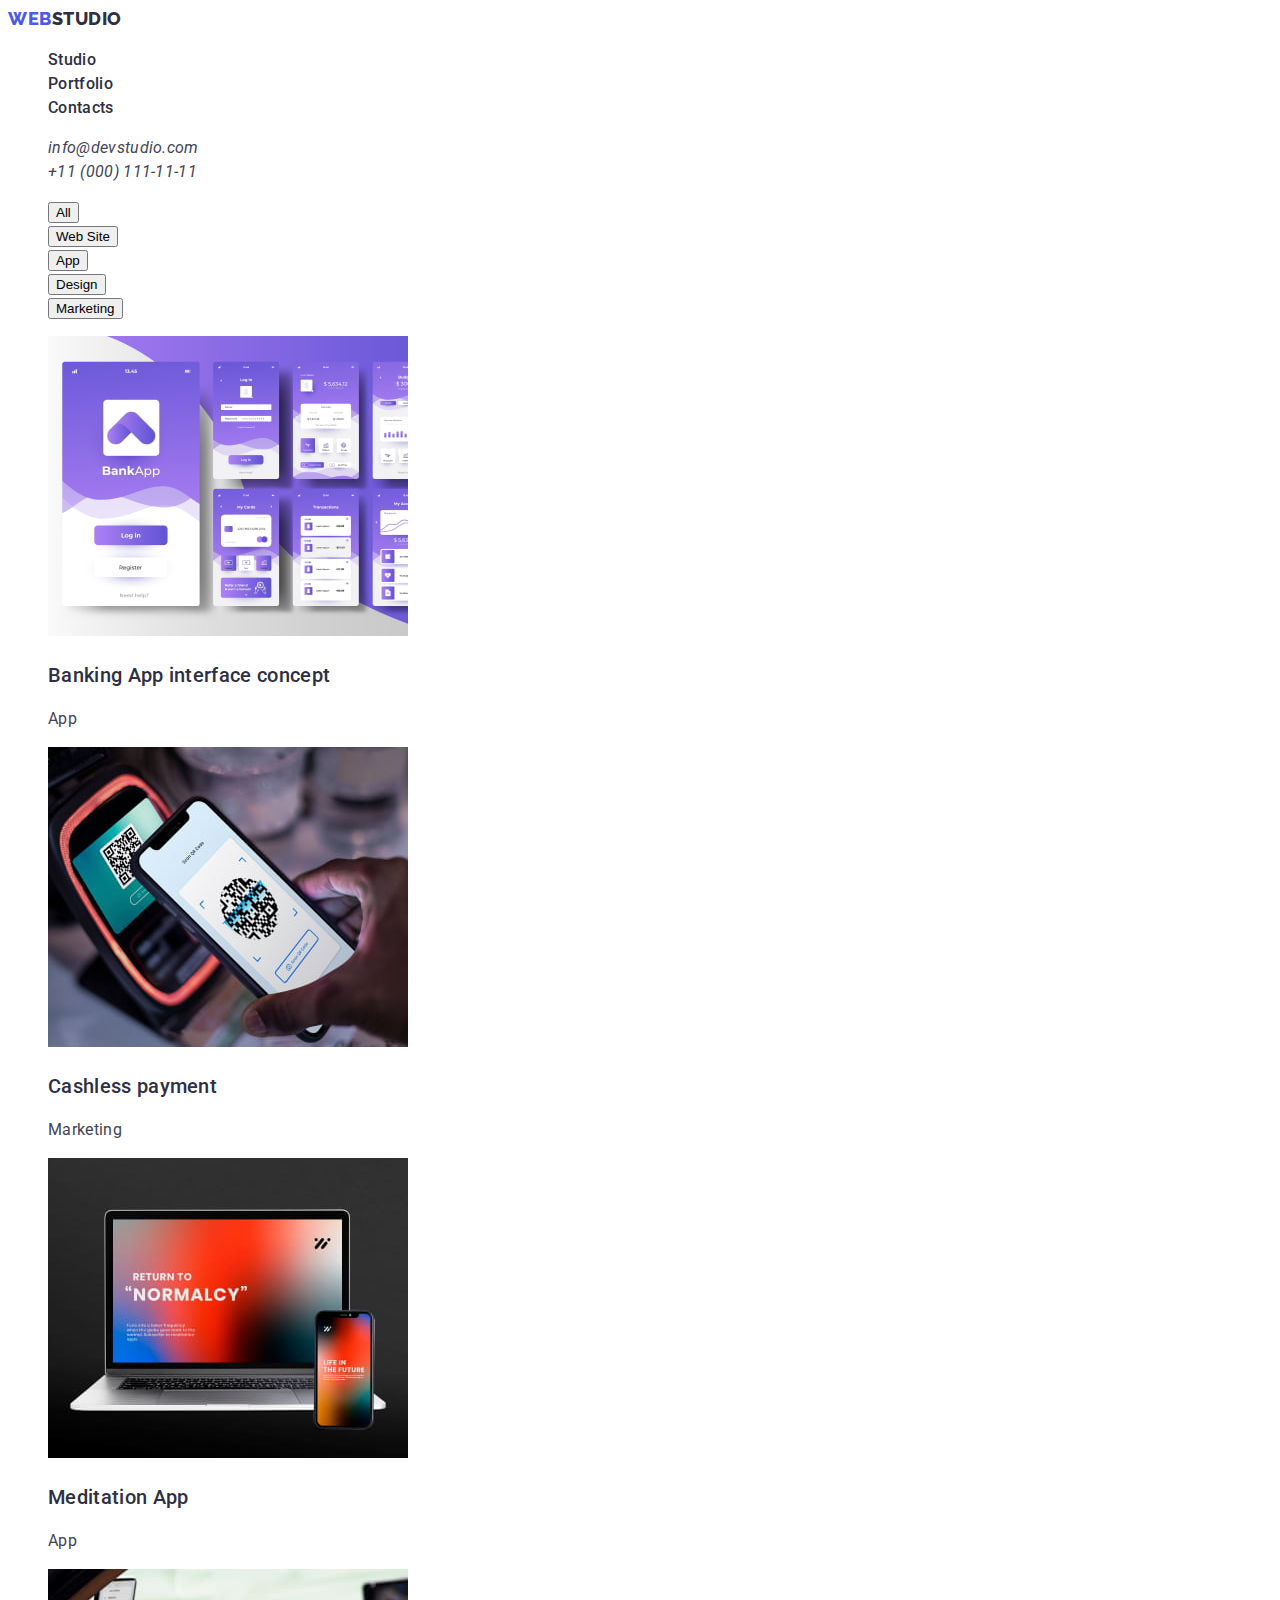
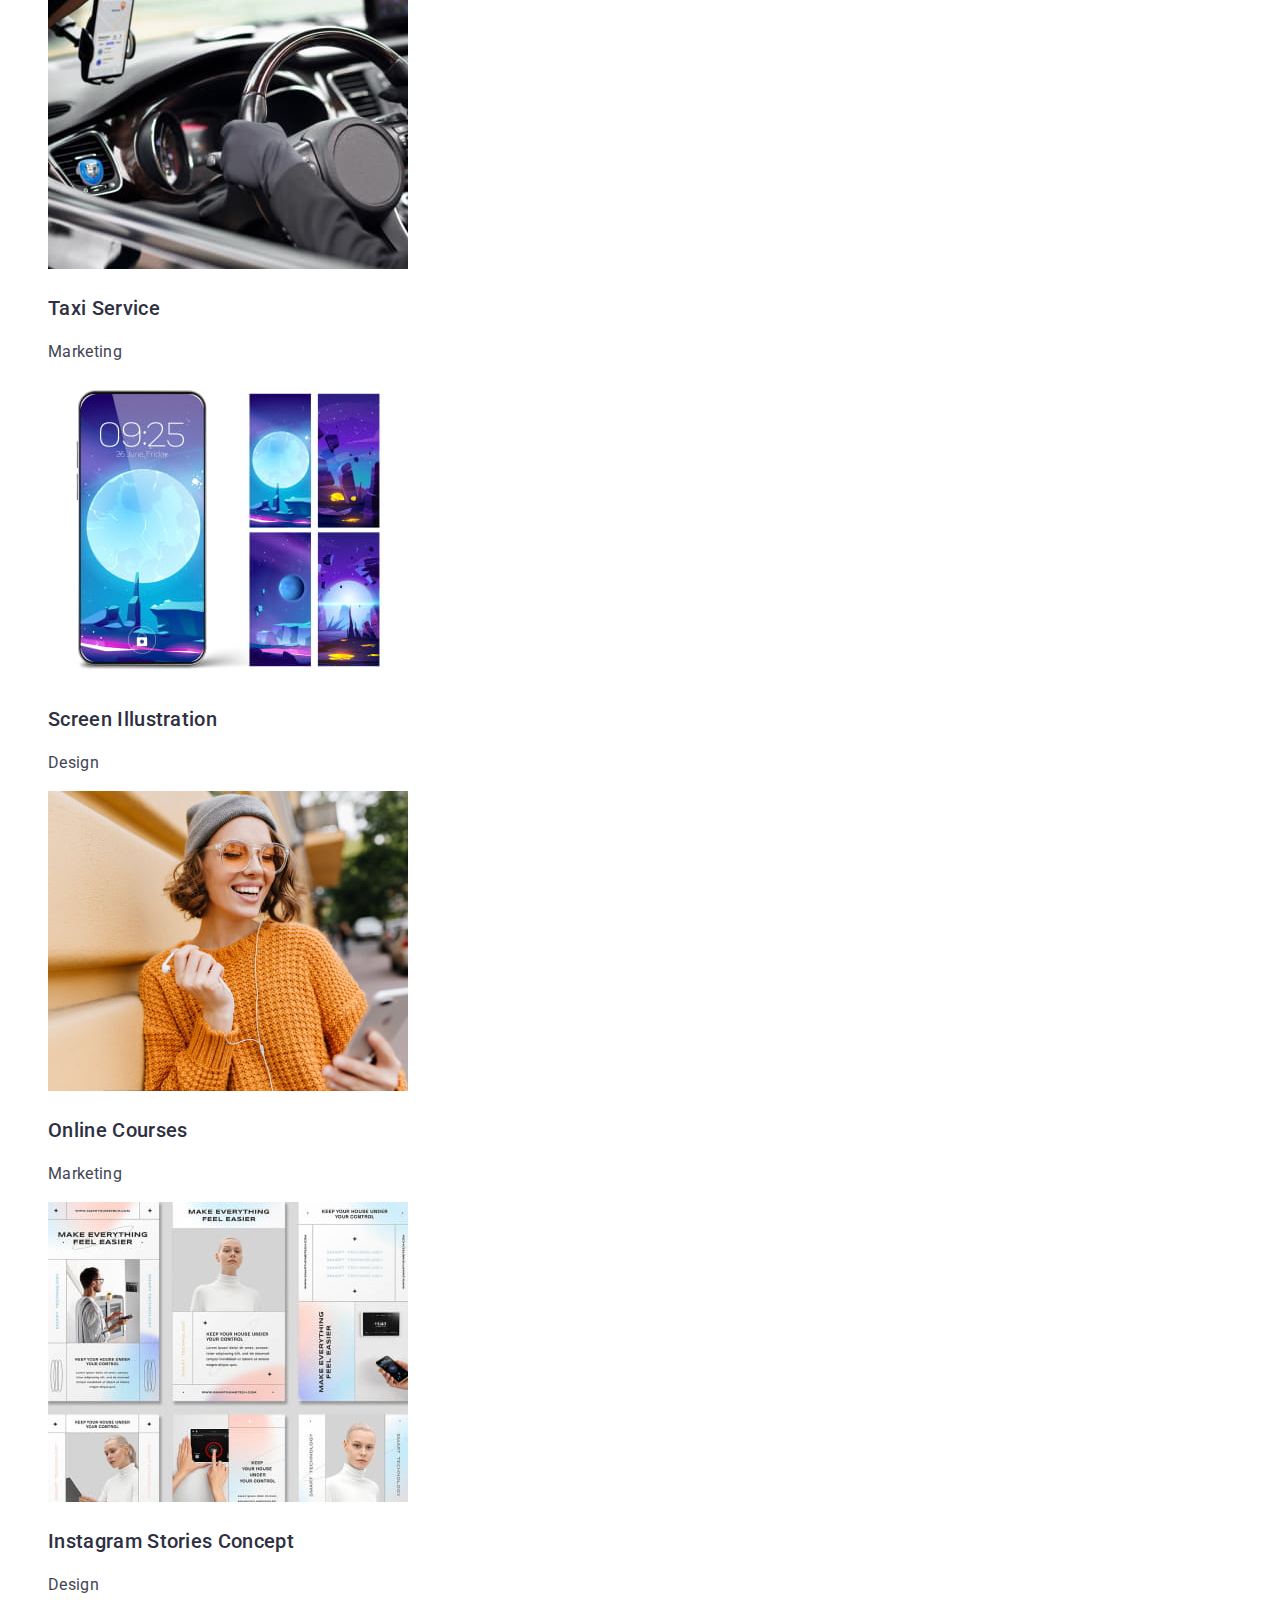
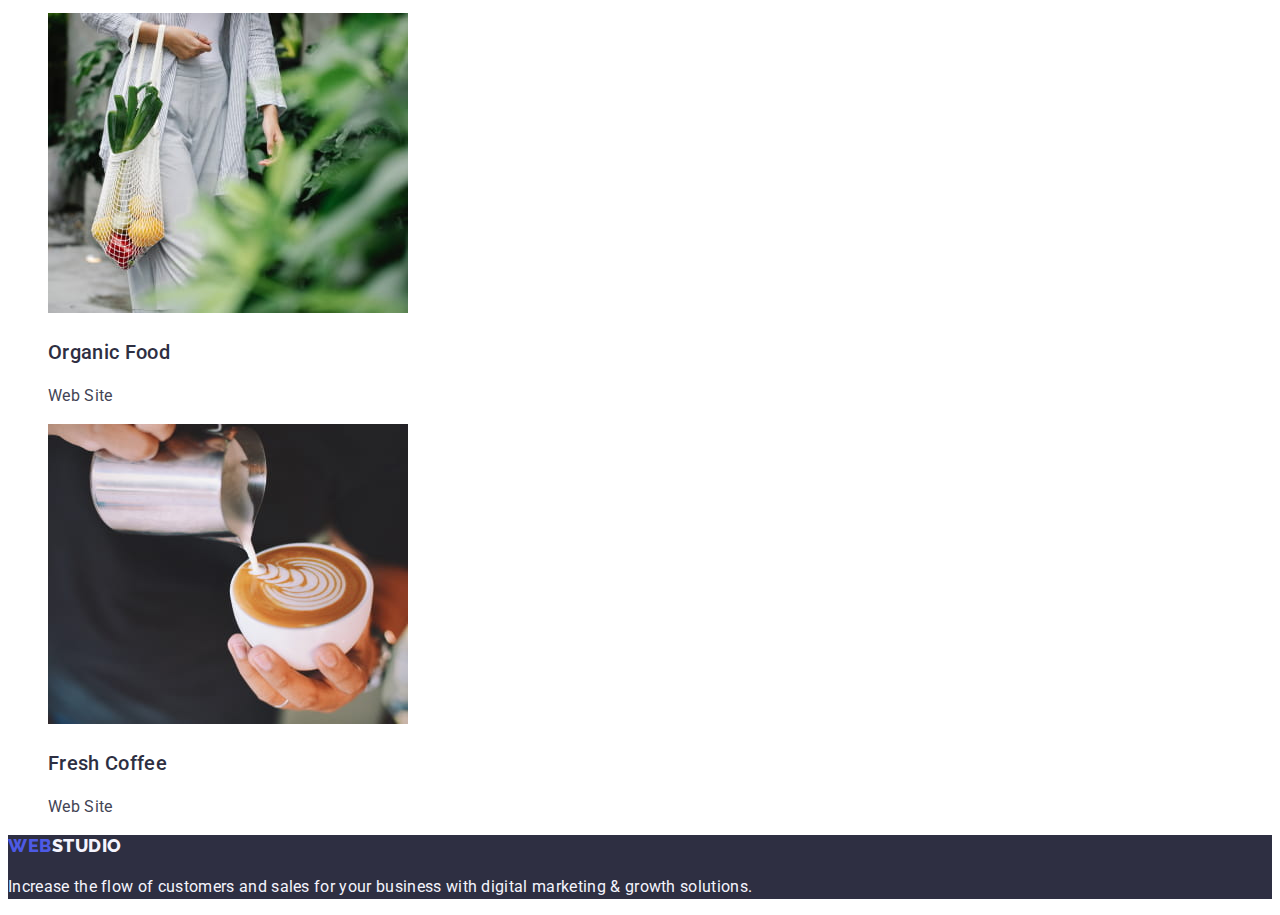
==== portfolio.html @ 26b8fd66 "home_work" ====
<!DOCTYPE html>
<html lang="en">
  <head>
    <meta charset="UTF-8" />
    <meta http-equiv="X-UA-Compatible" content="IE=edge" />
    <meta name="viewport" content="width=device-width, initial-scale=1.0" />
    <link rel="preconnect" href="https://fonts.googleapis.com" />
    <link rel="preconnect" href="https://fonts.gstatic.com" crossorigin />
    <link
      href="https://fonts.googleapis.com/css2?family=Raleway&family=Roboto:wght@400;500;700;900&display=swap"
      rel="stylesheet"
    />
    <title>Portfolio</title>
    <link rel="stylesheet" href="./css/styles.css" />
  </head>

  <body>
    <!--Header-->
    <header>
      <nav class="page-nav">
        <a class="link-logo" href="./portfolio.html"
          >Web<span class="color-logo-1">Studio</span></a
        >
        <ul class="list-nav">
          <li>
            <a class="link-item" href="./index.html" target="_self">Studio</a>
          </li>
          <li>
            <a class="link-item" href="./portfolio.html" target="_self"
              >Portfolio</a
            >
          </li>
          <li><a class="link-item" href="">Contacts</a></li>
        </ul>
      </nav>
      <address>
        <ul class="contacts">
          <li>
            <a class="link" href="mailto:info@devstudio.com">
              info@devstudio.com
            </a>
          </li>
          <li>
            <a class="link" href="tel:+110001111111"> +11 (000) 111-11-11 </a>
          </li>
        </ul>
      </address>
    </header>

    <main>
      <!--Main section Our project-->
      <section class="main-section">
        <h2 class="section-title-hidden" hidden>Our project</h2>
        <ul class="list-item">
          <li><button type="button">All</button></li>
          <li><button type="button">Web Site</button></li>
          <li><button type="button">App</button></li>
          <li><button type="button">Design</button></li>
          <li><button type="button">Marketing</button></li>
        </ul>
        <ul class="list-item">
          <li>
            <img
              src="./images/projects/img-1.jpg"
              alt="Banking App interface concept"
              width="360"
            />
            <h3 class="list-title">Banking App interface concept</h3>
            <p>App</p>
          </li>
          <li>
            <img
              src="./images/projects/img-2.jpg"
              alt="Cashless payment"
              width="360"
            />
            <h3 class="list-title">Cashless payment</h3>
            <p>Marketing</p>
          </li>
          <li>
            <img
              src="./images/projects/img-3.jpg"
              alt="Meditation App"
              width="360"
            />
            <h3 class="list-title">Meditation App</h3>
            <p>App</p>
          </li>
          <li>
            <img
              src="./images/projects/img-4.jpg"
              alt="Taxi Service"
              width="360"
            />
            <h3 class="list-title">Taxi Service</h3>
            <p>Marketing</p>
          </li>
          <li>
            <img
              src="./images/projects/img-5.jpg"
              alt="Screen illustrations"
              width="360"
            />
            <h3 class="list-title">Screen Illustration</h3>
            <p>Design</p>
          </li>
          <li>
            <img
              src="./images/projects/img-6.jpg"
              alt="Online Courses"
              width="360"
            />
            <h3 class="list-title">Online Courses</h3>
            <p>Marketing</p>
          </li>
          <li>
            <img
              src="./images/projects/img-7.jpg"
              alt="Instagram Stories Concept"
              width="360"
            />
            <h3 class="list-title">Instagram Stories Concept</h3>
            <p>Design</p>
          </li>
          <li>
            <img
              src="/images/projects/img-8.jpg"
              alt="Organic Food"
              width="360"
            />
            <h3 class="list-title">Organic Food</h3>
            <p>Web Site</p>
          </li>
          <li>
            <img
              src="./images/projects/img-9.jpg"
              alt="Fresh Coffee"
              width="360"
            />
            <h3 class="list-title">Fresh Coffee</h3>
            <p>Web Site</p>
          </li>
        </ul>
      </section>
    </main>

    <!--Footer-->
    <footer class="footer">
      <a class="link-logo" href="./index.html"
        >Web<span class="link-logo-2">Studio</span></a
      >
      <p class="footer-text">
        Increase the flow of customers and sales for your business with digital
        marketing & growth solutions.
      </p>
    </footer>
  </body>
</html>
---- css/styles.css ----
body {
    font-family: 'Roboto', sans-serif;
    font-weight: 400;
    font-size: 16px;
    line-height: 1.5;
    letter-spacing: 0.02em;
    color:  #434455;
    background: #FFFFFF;
}

/* Header */

.link-logo {
    font-family: 'Raleway', sans-serif;
    font-weight: 800;
    font-size: 18px;
    line-height: 1.17;
    letter-spacing: 0.03em;
    color: #4D5AE5;
    text-decoration: none;
    text-transform: uppercase;
}

.color-logo-1 {
    color: #2E2F42;
}

.page-nav .list-nav {
    list-style-type: none;
}

.page-nav .link-item {
    font-weight: 500;
    color: #2E2F42;
    text-decoration: none;
}

.contacts {
    list-style-type: none;
}

.contacts .link {
    color: #434455;
    text-decoration: none;
}

/* Hero section !!! додати позіціювання по середені блока, font-family для buttton та взаємодію :hover :focus та :active */

.section-hero {
    background: #2E2F42;
}
.title {
    font-weight: 700;
    font-size: 56px;
    line-height: 1.07;
    letter-spacing: 0.03em;
    color: #FFFFFF;
    text-align: center;
}

.button-title {
    background: #4D5AE5;
    box-shadow: 0px 4px 4px rgba(0, 0, 0, 0.15);
    border-radius: 4px;
    /* font-family: 'Roboto', sans-serif; */
    font-weight: 500;
    letter-spacing: 0.04em;
    /* text-align: center; */
    color: #FFFFFF;
}

/* Section 2 Advantages */

.section-second .list-item {
    list-style-type: none;
}

.list-title {
    font-weight: 500;
    font-size: 20px;
    line-height: 1.2;
    color: #2E2F42;
}

/* Section 3 */

.section-title {
    font-weight: 700;
    font-size: 36px;
    line-height: 1.11;
    color: #2E2F42;
    text-align: center;
}

.section-three .list-item {
    list-style-type: none;
}

/* Section 4 */

.section-four .list-item {
    list-style-type: none;
}

.section-four {
    background: #F4F4FD;
    text-align: center;
}

/* Footer */

.footer {
    background: #2E2F42;
}

.link-logo-2 {
    color: #F4F4FD;
}

.footer-text {
    color: #F4F4FD;
}

/* Main section Our project */

.main-section .list-item {
    list-style-type: none;
}
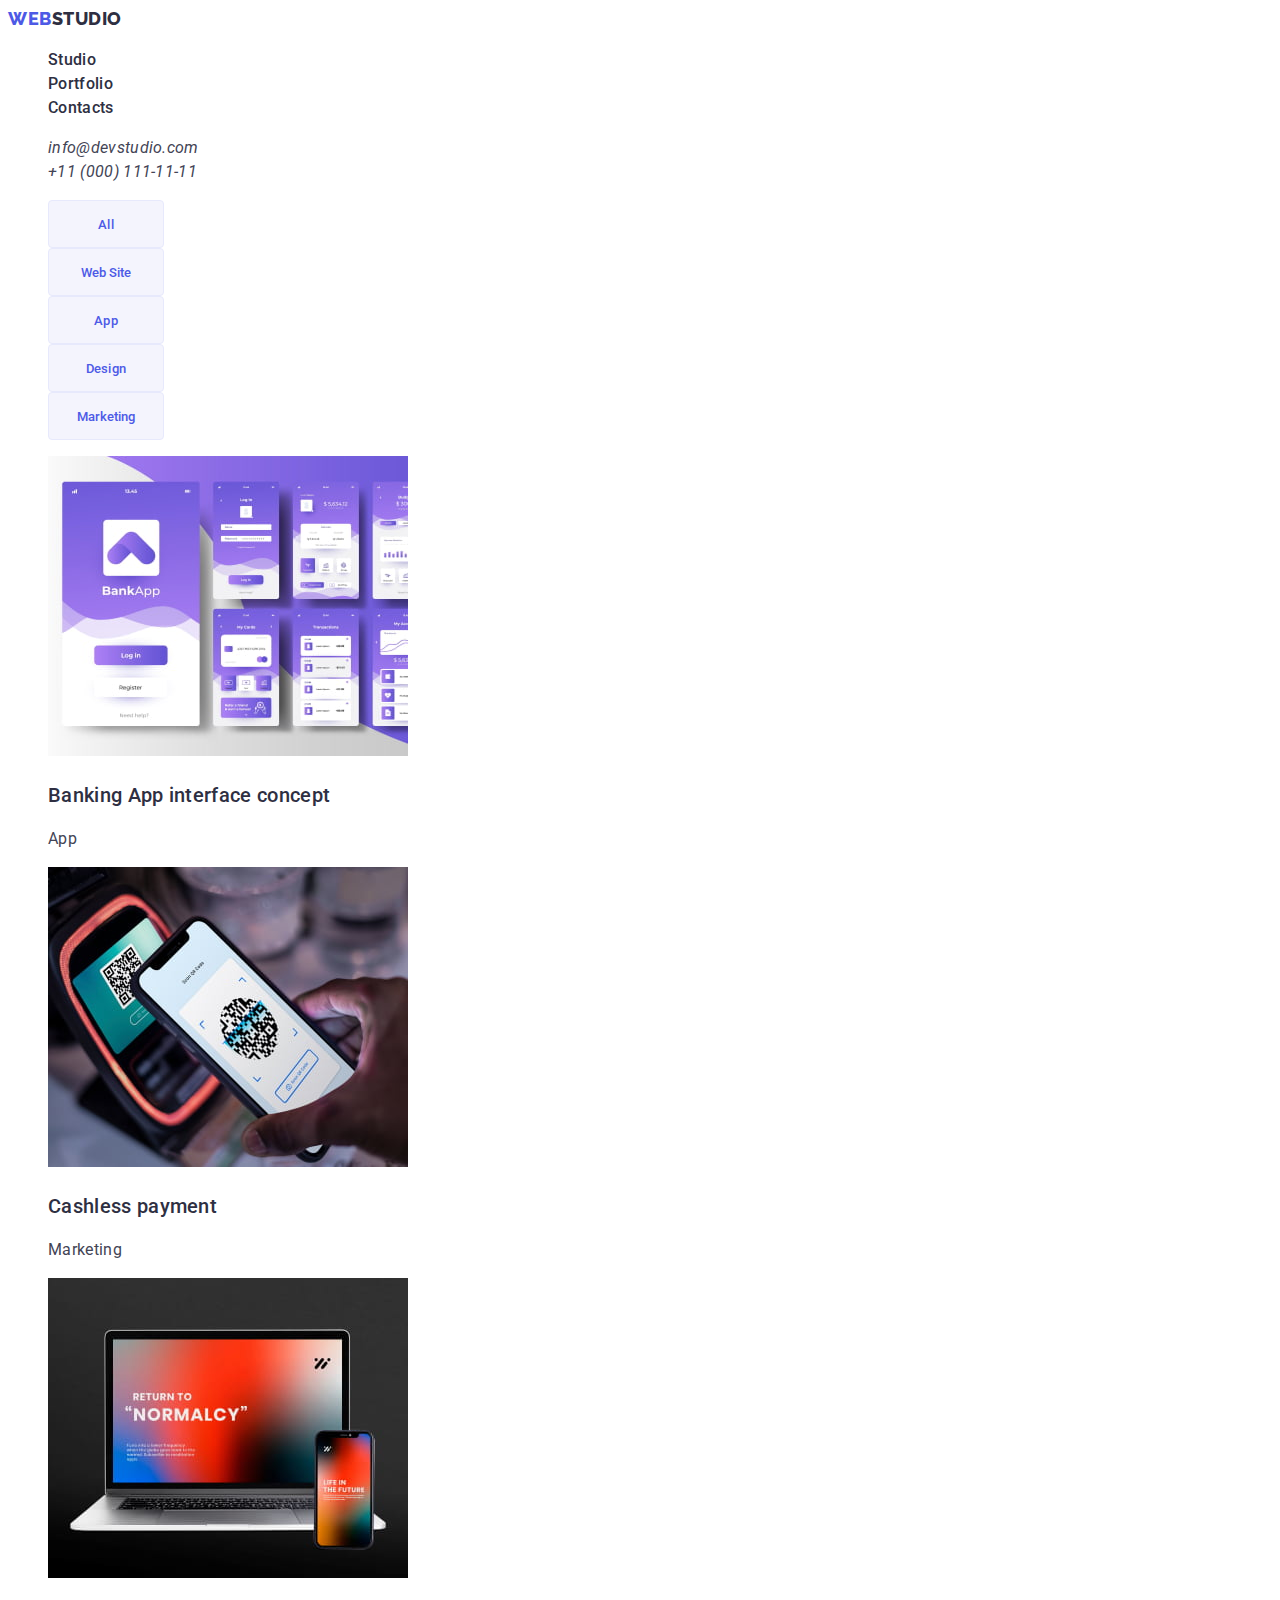
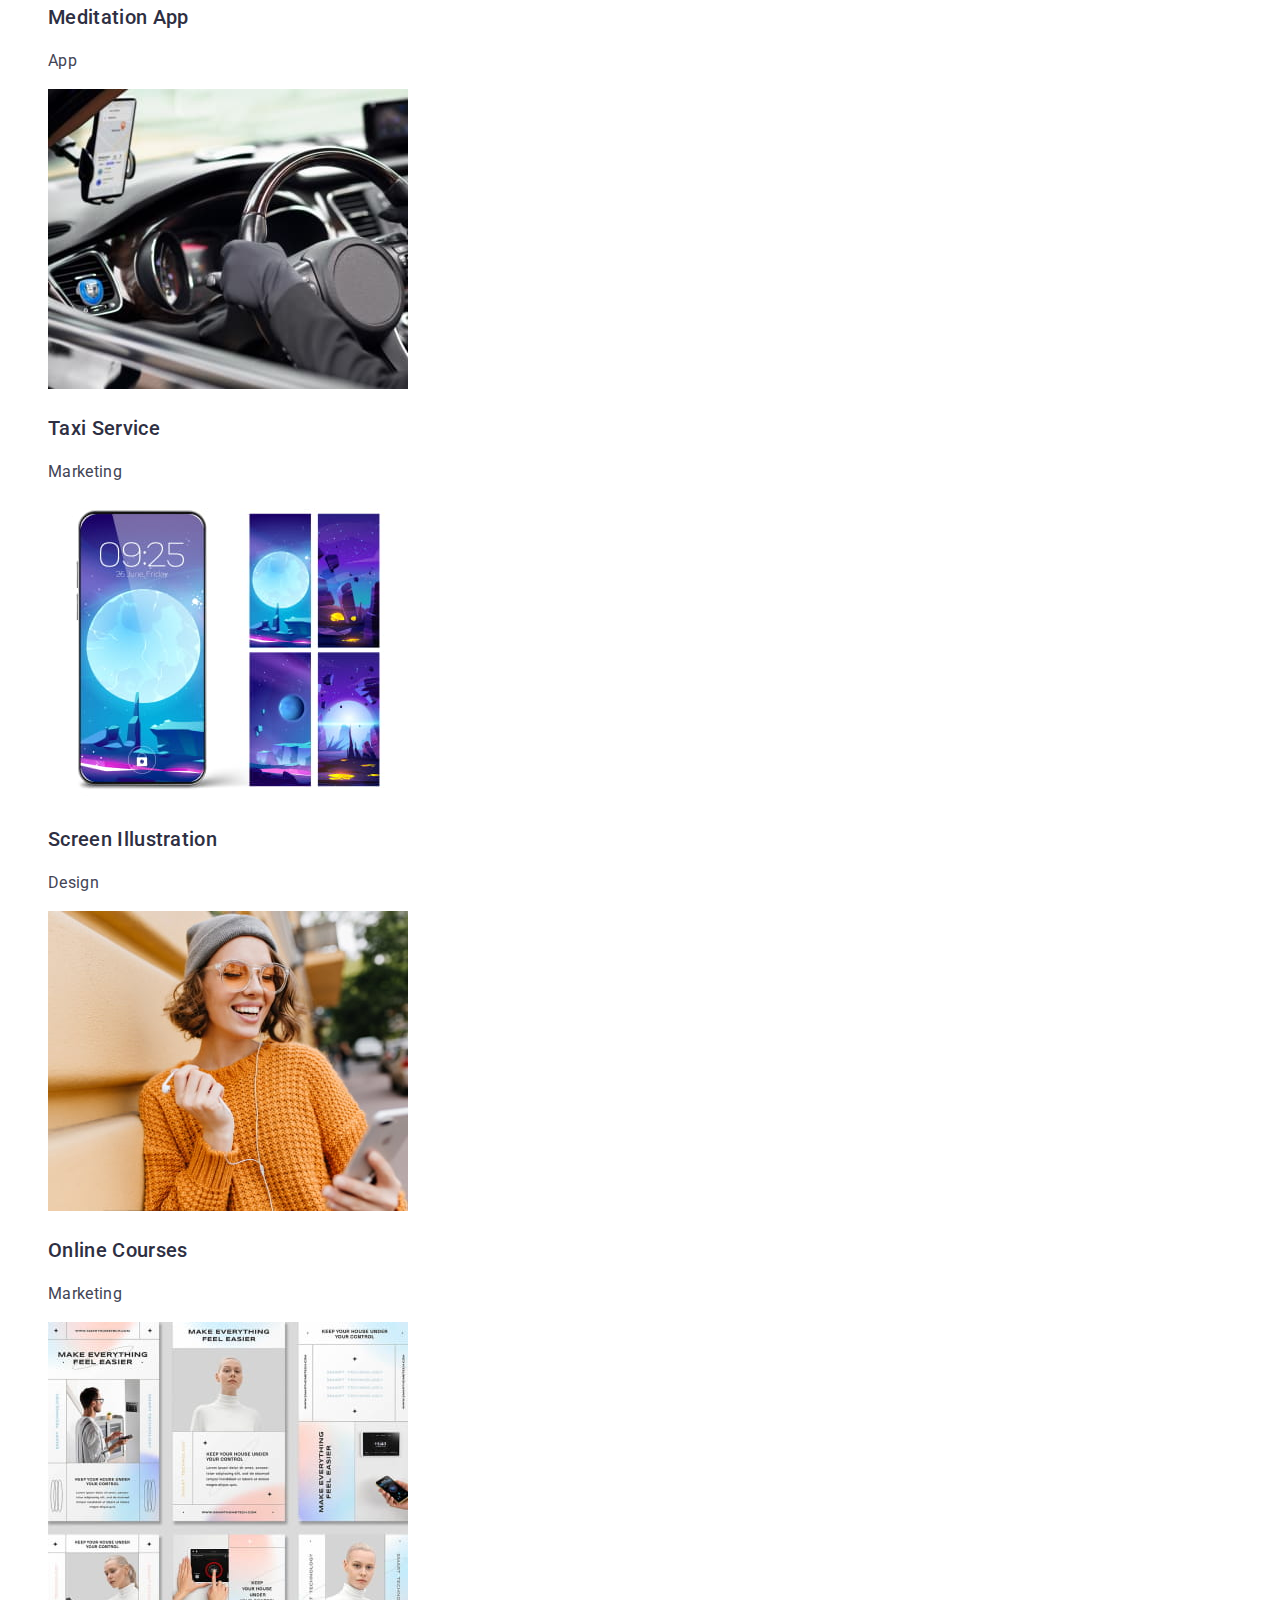
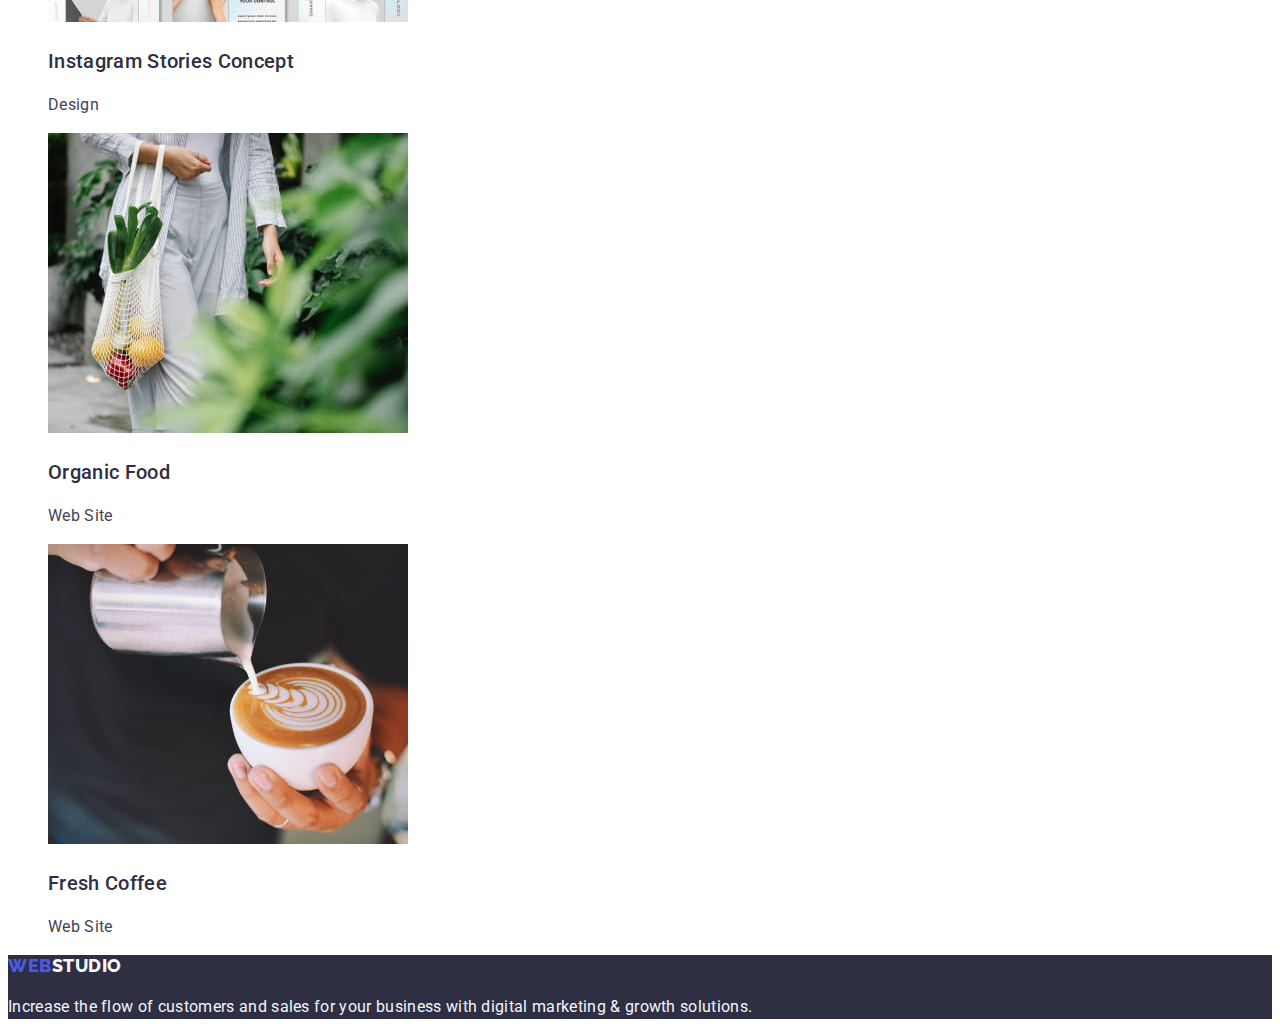
==== commit 7389bec9: "home11.06.2023" ====
--- a/portfolio.html
+++ b/portfolio.html
@@ -4,13 +4,11 @@
     <meta charset="UTF-8" />
     <meta http-equiv="X-UA-Compatible" content="IE=edge" />
     <meta name="viewport" content="width=device-width, initial-scale=1.0" />
-    <link rel="preconnect" href="https://fonts.googleapis.com" />
-    <link rel="preconnect" href="https://fonts.gstatic.com" crossorigin />
-    <link
-      href="https://fonts.googleapis.com/css2?family=Raleway&family=Roboto:wght@400;500;700;900&display=swap"
-      rel="stylesheet"
-    />
+    <link rel="preconnect" href="https://fonts.googleapis.com">
+    <link rel="preconnect" href="https://fonts.gstatic.com" crossorigin>
+    <link href="https://fonts.googleapis.com/css2?family=Raleway:wght@800&family=Roboto:wght@400;500;700;900&display=swap" rel="stylesheet">
     <title>Portfolio</title>
+      <link rel="shortcut icon" href="./images/logo/logo.svg" type="image/svg">
     <link rel="stylesheet" href="./css/styles.css" />
   </head>
 
@@ -19,16 +17,16 @@
     <header>
       <nav class="page-nav">
         <a class="link-logo" href="./portfolio.html"
-          >Web<span class="color-logo-1">Studio</span></a
-        >
+          >Web<span class="color-logo-1">Studio</span>
+        </a>
         <ul class="list-nav">
           <li>
             <a class="link-item" href="./index.html" target="_self">Studio</a>
           </li>
           <li>
             <a class="link-item" href="./portfolio.html" target="_self"
-              >Portfolio</a
-            >
+              >Portfolio
+            </a>
           </li>
           <li><a class="link-item" href="">Contacts</a></li>
         </ul>
@@ -36,12 +34,12 @@
       <address>
         <ul class="contacts">
           <li>
-            <a class="link" href="mailto:info@devstudio.com">
+            <a class="link-contacts" href="mailto:info@devstudio.com">
               info@devstudio.com
             </a>
           </li>
           <li>
-            <a class="link" href="tel:+110001111111"> +11 (000) 111-11-11 </a>
+            <a class="link-contacts" href="tel:+110001111111"> +11 (000) 111-11-11 </a>
           </li>
         </ul>
       </address>
@@ -49,16 +47,16 @@
 
     <main>
       <!--Main section Our project-->
-      <section class="main-section">
+      <section class="portfolio-section">
         <h2 class="section-title-hidden" hidden>Our project</h2>
-        <ul class="list-item">
-          <li><button type="button">All</button></li>
-          <li><button type="button">Web Site</button></li>
-          <li><button type="button">App</button></li>
-          <li><button type="button">Design</button></li>
-          <li><button type="button">Marketing</button></li>
+        <ul class="list-item-button">
+          <li><button class="filter-button" type="button">All</button></li>
+          <li><button class="filter-button" type="button">Web Site</button></li>
+          <li><button class="filter-button" type="button">App</button></li>
+          <li><button class="filter-button" type="button">Design</button></li>
+          <li><button class="filter-button" type="button">Marketing</button></li>
         </ul>
-        <ul class="list-item">
+        <ul class="list-item-projects">
           <li>
             <img
               src="./images/projects/img-1.jpg"
--- a/css/styles.css
+++ b/css/styles.css
@@ -1,3 +1,14 @@
+/* CSS Custom Properties */
+
+:root {
+    --hover-color: #404BBF;
+    --black-color: #2E2F42;
+    --white-color: #FFFFFF;
+    --light-pink-color: #F4F4FD;
+    --font-medium: 500;
+    --font-bold: 700;
+}
+
 body {
     font-family: 'Roboto', sans-serif;
     font-weight: 400;
@@ -5,7 +16,7 @@
     line-height: 1.5;
     letter-spacing: 0.02em;
     color:  #434455;
-    background: #FFFFFF;
+    background: var(--white-color);
 }
 
 /* Header */
@@ -22,107 +33,151 @@
 }
 
 .color-logo-1 {
-    color: #2E2F42;
+    color: var(--black-color);
 }
 
-.page-nav .list-nav {
+.page-nav > .list-nav, .contacts {
     list-style-type: none;
 }
 
-.page-nav .link-item {
-    font-weight: 500;
-    color: #2E2F42;
+.list-nav .link-item {
+    font-weight: var(--font-medium);
+    color: var(--black-color);
     text-decoration: none;
 }
 
-.contacts {
-    list-style-type: none;
+.list-nav .link-item:hover,
+.list-nav .link-item:focus {
+    color: var(--hover-color);
+    text-decoration: underline;
 }
 
-.contacts .link {
+/* .list-nav .link-item:active {
+    color: var(--hover-color);
+    text-decoration: underline;
+} */
+
+.link-contacts {
     color: #434455;
     text-decoration: none;
 }
 
-/* Hero section !!! додати позіціювання по середені блока, font-family для buttton та взаємодію :hover :focus та :active */
+.contacts .link-contacts:hover,
+.contacts .link-contacts:focus {
+    color: var(--hover-color);
+}
+
+/* .contacts .link:active {
+    color:var(--hover-color);
+} */
+
+/* Hero section */
 
 .section-hero {
-    background: #2E2F42;
+    background-color: var(--black-color);
 }
-.title {
-    font-weight: 700;
+
+.hero-title {
+    font-weight: var(--font-bold);
     font-size: 56px;
     line-height: 1.07;
     letter-spacing: 0.03em;
-    color: #FFFFFF;
+    color: var(--white-color);
     text-align: center;
 }
 
-.button-title {
+.hero-button {
     background: #4D5AE5;
     box-shadow: 0px 4px 4px rgba(0, 0, 0, 0.15);
     border-radius: 4px;
-    /* font-family: 'Roboto', sans-serif; */
-    font-weight: 500;
+    font-family: 'Roboto', sans-serif;
+    font-weight: var(--font-medium);
     letter-spacing: 0.04em;
-    /* text-align: center; */
-    color: #FFFFFF;
+    color: var(--white-color);
+    width: 169px;
+    height: 56px;
+}
+
+.button-title:hover,
+.button-title:active {
+    background-color: var(--hover-color);
 }
 
 /* Section 2 Advantages */
 
-.section-second .list-item {
+.section-second > .list-item-benefits {
     list-style-type: none;
 }
 
 .list-title {
-    font-weight: 500;
+    font-weight: var(--font-medium);
     font-size: 20px;
     line-height: 1.2;
-    color: #2E2F42;
+    color: var(--black-color);
 }
 
-/* Section 3 */
+/* Section 3 What are we doing*/
 
 .section-title {
-    font-weight: 700;
+    font-weight: var(--font-bold);
     font-size: 36px;
     line-height: 1.11;
-    color: #2E2F42;
+    color: var(--black-color);
     text-align: center;
 }
 
-.section-three .list-item {
+.section-three > .list-item-three {
     list-style-type: none;
 }
 
-/* Section 4 */
+/* Section 4 Our team*/
 
-.section-four .list-item {
-    list-style-type: none;
+.section-four {
+    background-color: var(--light-pink-color);
+    text-align: center;
 }
 
-.section-four {
-    background: #F4F4FD;
-    text-align: center;
+.section-four .list-item-four {
+    list-style-type: none;
 }
 
 /* Footer */
 
 .footer {
-    background: #2E2F42;
+    background-color: var(--black-color);
 }
 
 .link-logo-2 {
-    color: #F4F4FD;
+    color: var(--light-pink-color);
 }
 
 .footer-text {
-    color: #F4F4FD;
+    color: var(--light-pink-color);
 }
 
-/* Main section Our project */
+/* Portfolio - Main section Our project */
 
-.main-section .list-item {
+.portfolio-section .list-item-button, .list-item-projects {
     list-style-type: none;
+}
+
+.filter-button {
+    font-family: 'Roboto', sans-serif;
+    width: 116px;
+    height: 48px;
+    background-color: var(--light-pink-color);
+    border: 1px solid #E7E9FC;
+    border-radius: 4px;
+    font-weight: var(--font-medium);
+    letter-spacing: 0.004em;
+    text-align: center;
+    color: #4D5AE5;
+}
+
+.filter-button:hover, 
+.filter-button:focus {
+    background-color: var(--hover-color);
+    box-shadow: 0px 3px 1px rgba(0, 0, 0, 0.1), 0px 2px 1px rgba(0, 0, 0, 0.08), 0px 2px 2px rgba(0, 0, 0, 0.12);
+    border-radius: 4px;
+    color: var(--white-color);
 }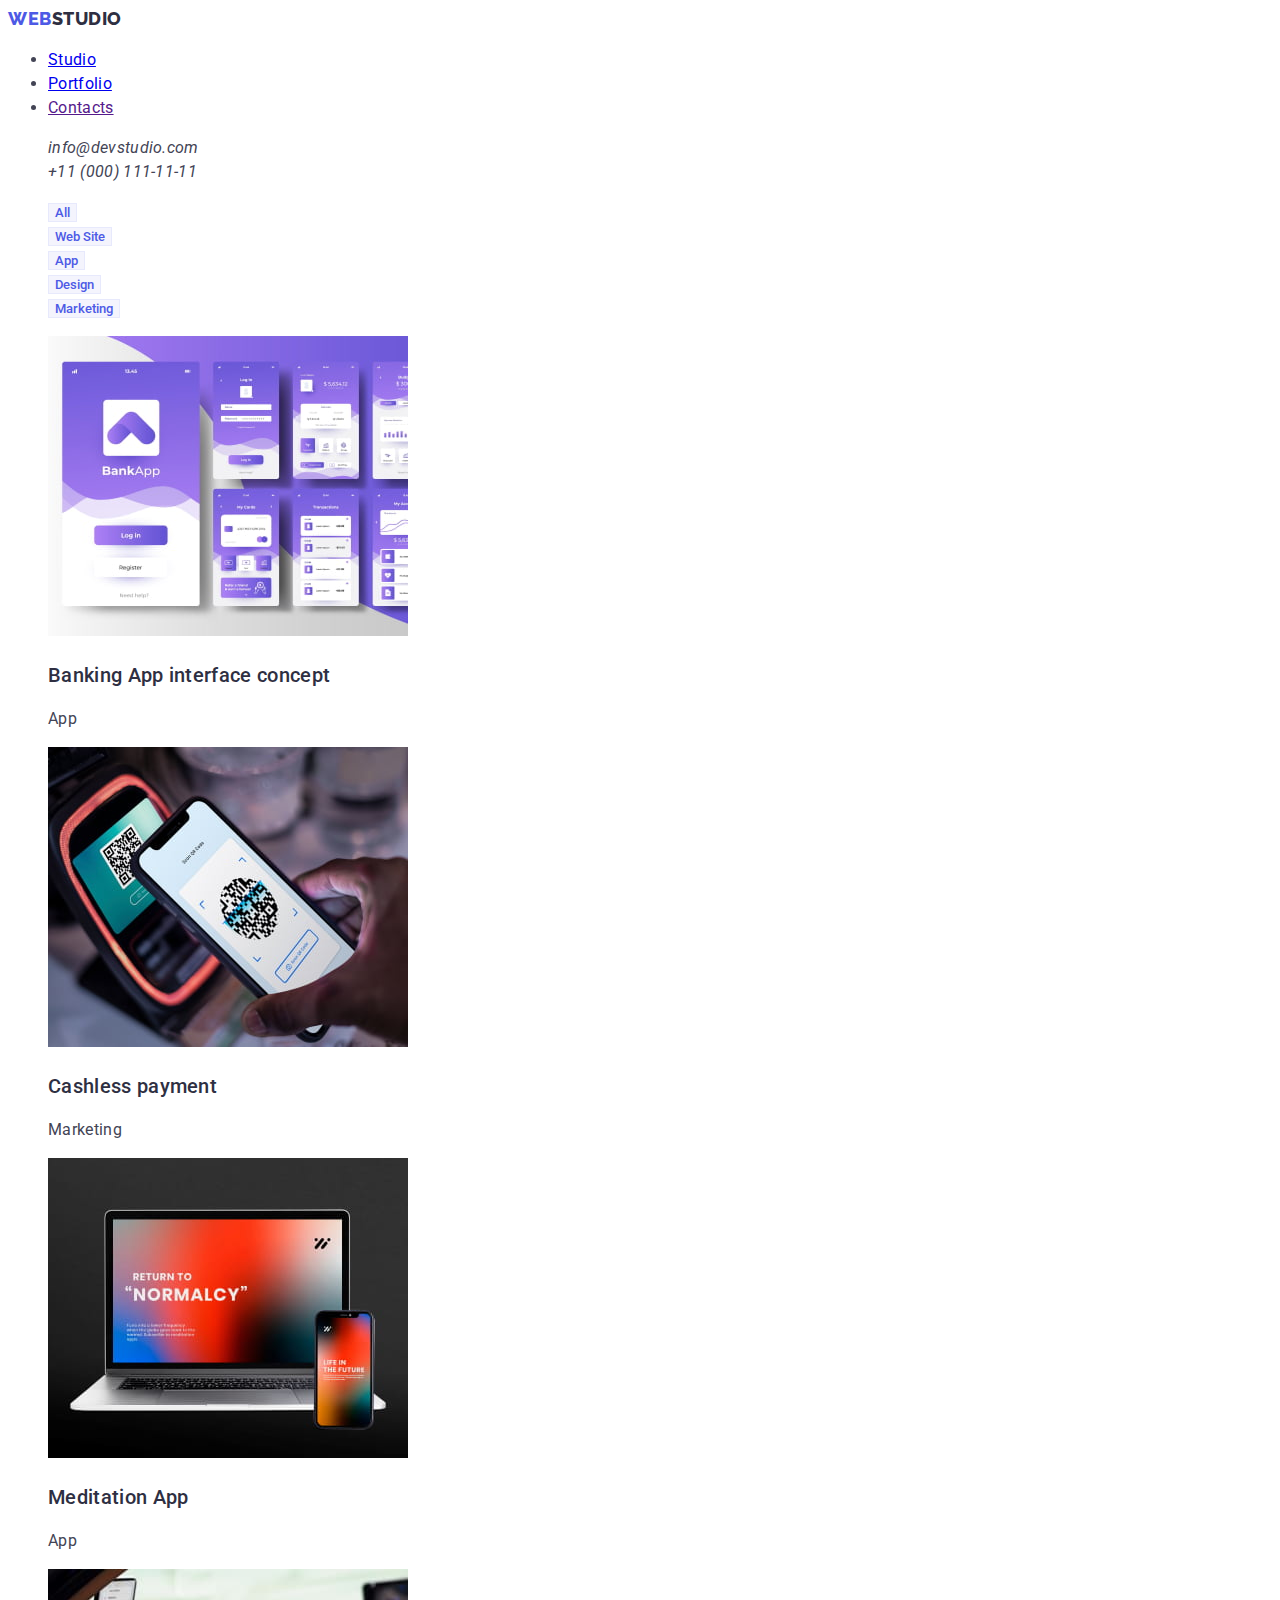
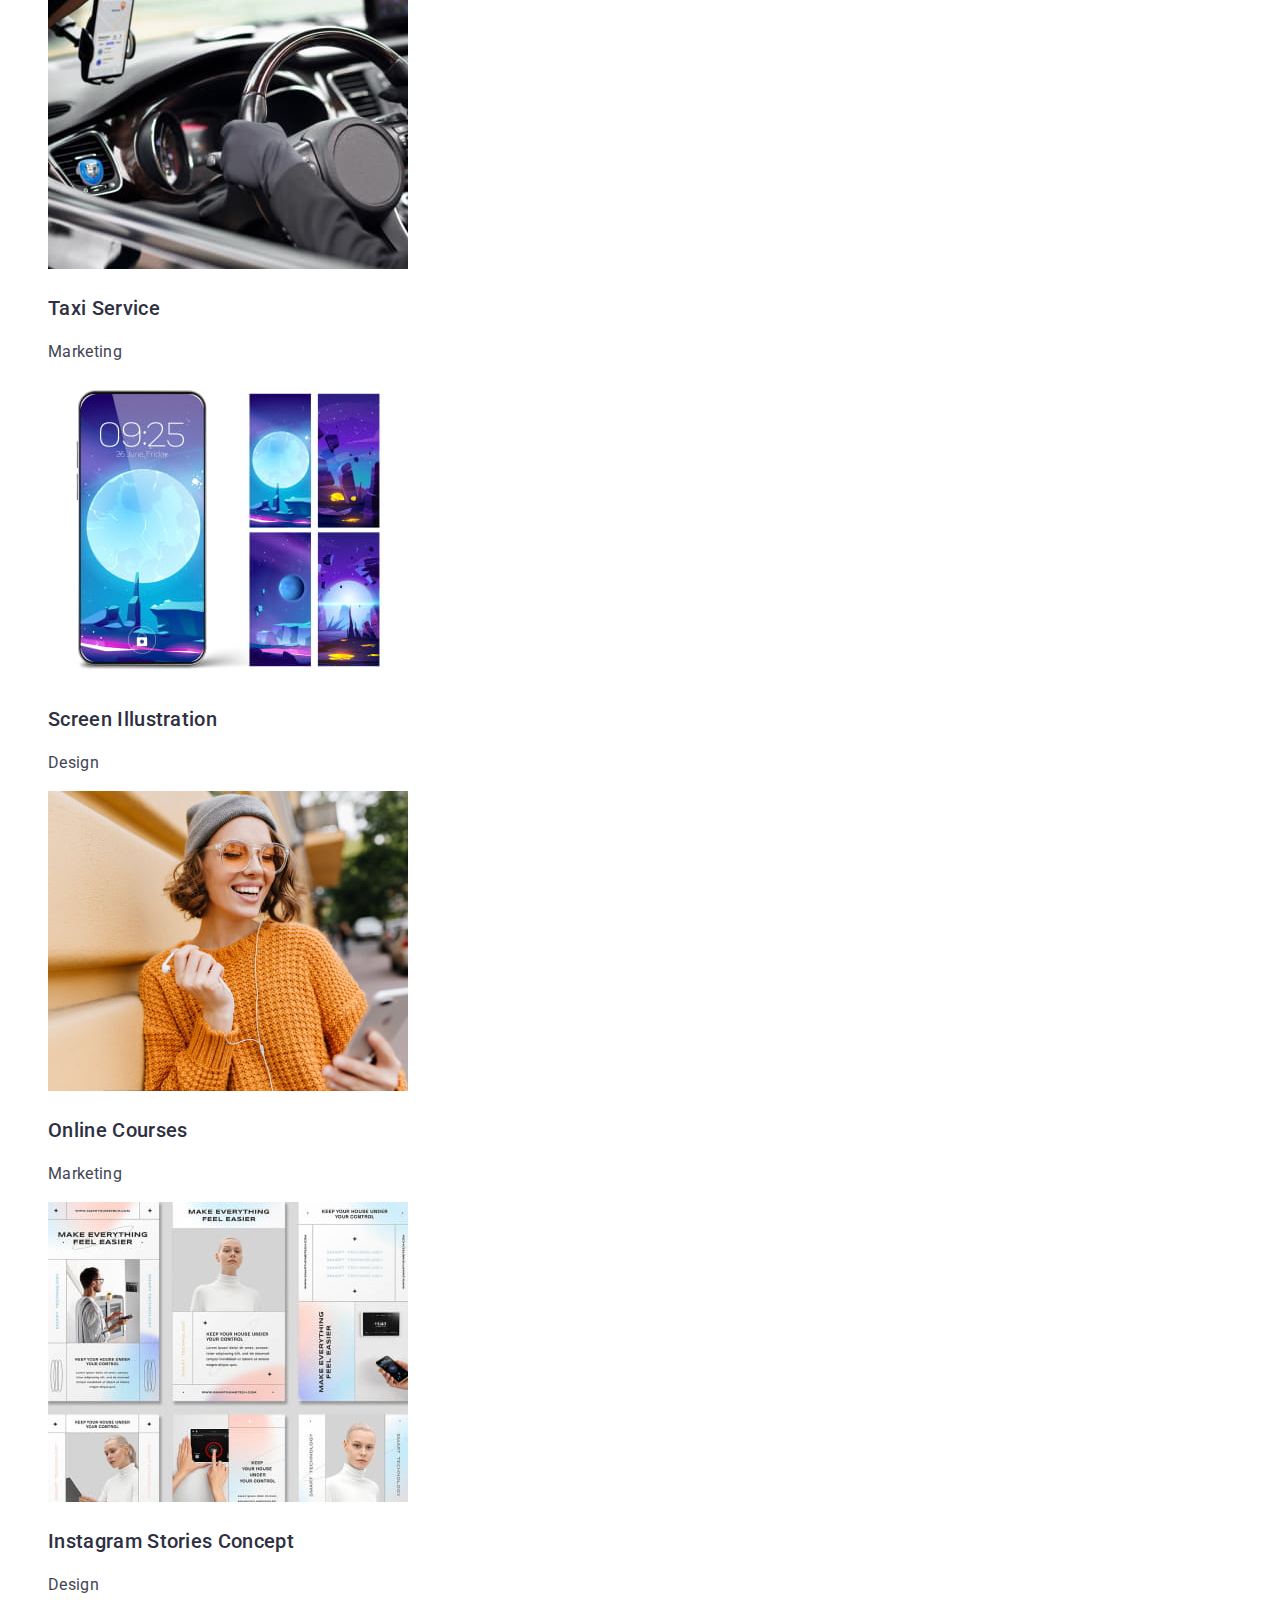
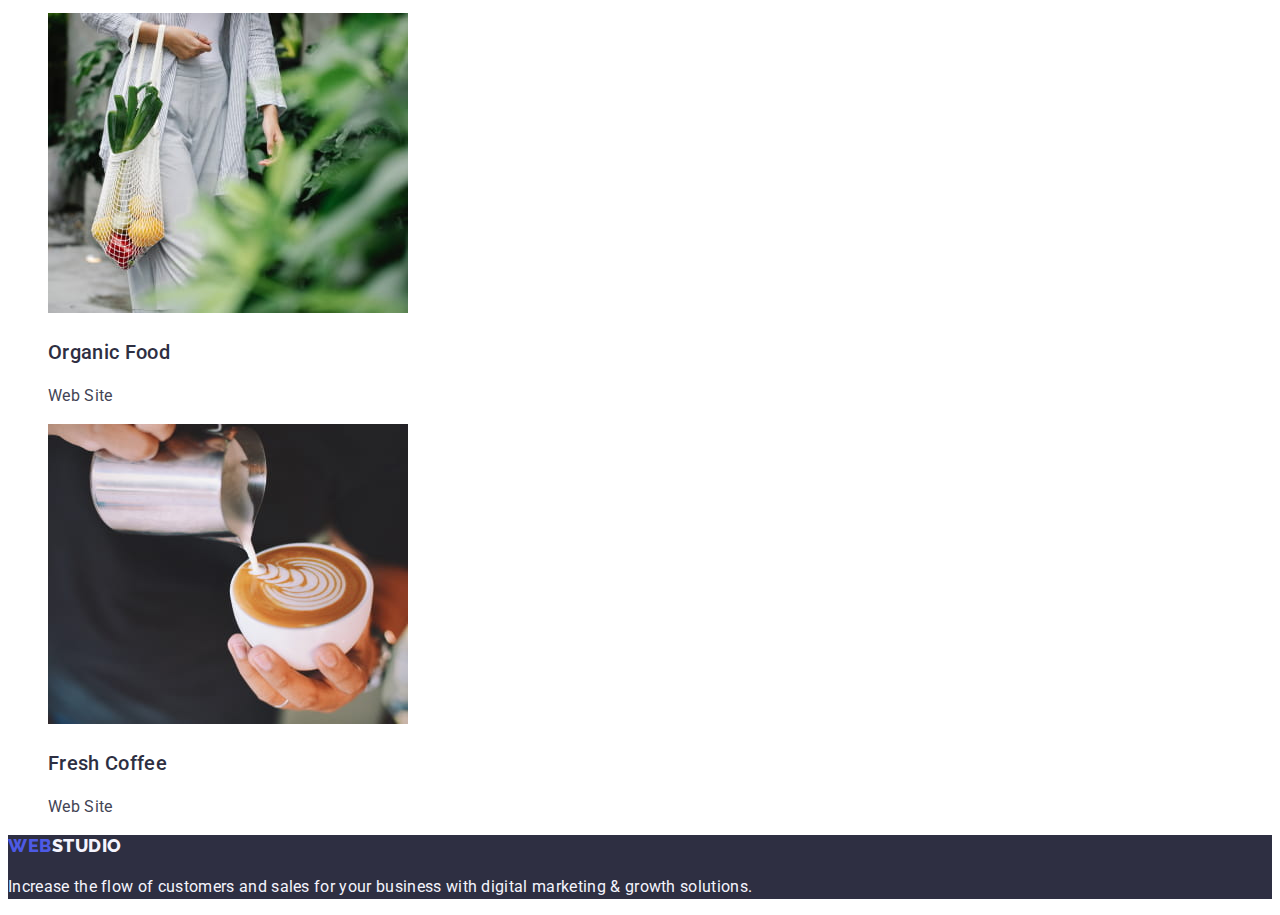
==== commit 6e019db6: "home" ====
--- a/portfolio.html
+++ b/portfolio.html
@@ -16,7 +16,7 @@
     <!--Header-->
     <header>
       <nav class="page-nav">
-        <a class="link-logo" href="./portfolio.html"
+        <a class="logo" href="./portfolio.html"
           >Web<span class="color-logo-1">Studio</span>
         </a>
         <ul class="list-nav">
@@ -144,8 +144,8 @@
 
     <!--Footer-->
     <footer class="footer">
-      <a class="link-logo" href="./index.html"
-        >Web<span class="link-logo-2">Studio</span></a
+      <a class="logo" href="./index.html"
+        >Web<span class="color-logo-2">Studio</span></a
       >
       <p class="footer-text">
         Increase the flow of customers and sales for your business with digital
--- a/css/styles.css
+++ b/css/styles.css
@@ -21,7 +21,7 @@
 
 /* Header */
 
-.link-logo {
+.logo {
     font-family: 'Raleway', sans-serif;
     font-weight: 800;
     font-size: 18px;
@@ -36,26 +36,21 @@
     color: var(--black-color);
 }
 
-.page-nav > .list-nav, .contacts {
-    list-style-type: none;
+.page-nav > .page-nav-list, .contacts {
+    list-style: none;
 }
 
-.list-nav .link-item {
+.page-nav-list .page-nav-link {
     font-weight: var(--font-medium);
     color: var(--black-color);
     text-decoration: none;
 }
 
-.list-nav .link-item:hover,
-.list-nav .link-item:focus {
+.page-nav-list .page-nav-link:hover,
+.page-nav-list .page-nav-link:focus {
     color: var(--hover-color);
     text-decoration: underline;
 }
-
-/* .list-nav .link-item:active {
-    color: var(--hover-color);
-    text-decoration: underline;
-} */
 
 .link-contacts {
     color: #434455;
@@ -67,10 +62,6 @@
     color: var(--hover-color);
 }
 
-/* .contacts .link:active {
-    color:var(--hover-color);
-} */
-
 /* Hero section */
 
 .section-hero {
@@ -81,25 +72,23 @@
     font-weight: var(--font-bold);
     font-size: 56px;
     line-height: 1.07;
-    letter-spacing: 0.03em;
     color: var(--white-color);
     text-align: center;
 }
 
 .hero-button {
-    background: #4D5AE5;
-    box-shadow: 0px 4px 4px rgba(0, 0, 0, 0.15);
-    border-radius: 4px;
+    background-color: #4D5AE5;
     font-family: 'Roboto', sans-serif;
+    font-size: 16px;
     font-weight: var(--font-medium);
+    line-height: 1.5;
     letter-spacing: 0.04em;
     color: var(--white-color);
-    width: 169px;
-    height: 56px;
+    cursor: pointer;
 }
 
-.button-title:hover,
-.button-title:active {
+.hero-button:hover,
+.hero-button:focus {
     background-color: var(--hover-color);
 }
 
@@ -147,7 +136,7 @@
     background-color: var(--black-color);
 }
 
-.link-logo-2 {
+.color-logo-2 {
     color: var(--light-pink-color);
 }
 
@@ -163,11 +152,8 @@
 
 .filter-button {
     font-family: 'Roboto', sans-serif;
-    width: 116px;
-    height: 48px;
     background-color: var(--light-pink-color);
     border: 1px solid #E7E9FC;
-    border-radius: 4px;
     font-weight: var(--font-medium);
     letter-spacing: 0.004em;
     text-align: center;
@@ -177,7 +163,5 @@
 .filter-button:hover, 
 .filter-button:focus {
     background-color: var(--hover-color);
-    box-shadow: 0px 3px 1px rgba(0, 0, 0, 0.1), 0px 2px 1px rgba(0, 0, 0, 0.08), 0px 2px 2px rgba(0, 0, 0, 0.12);
-    border-radius: 4px;
     color: var(--white-color);
 }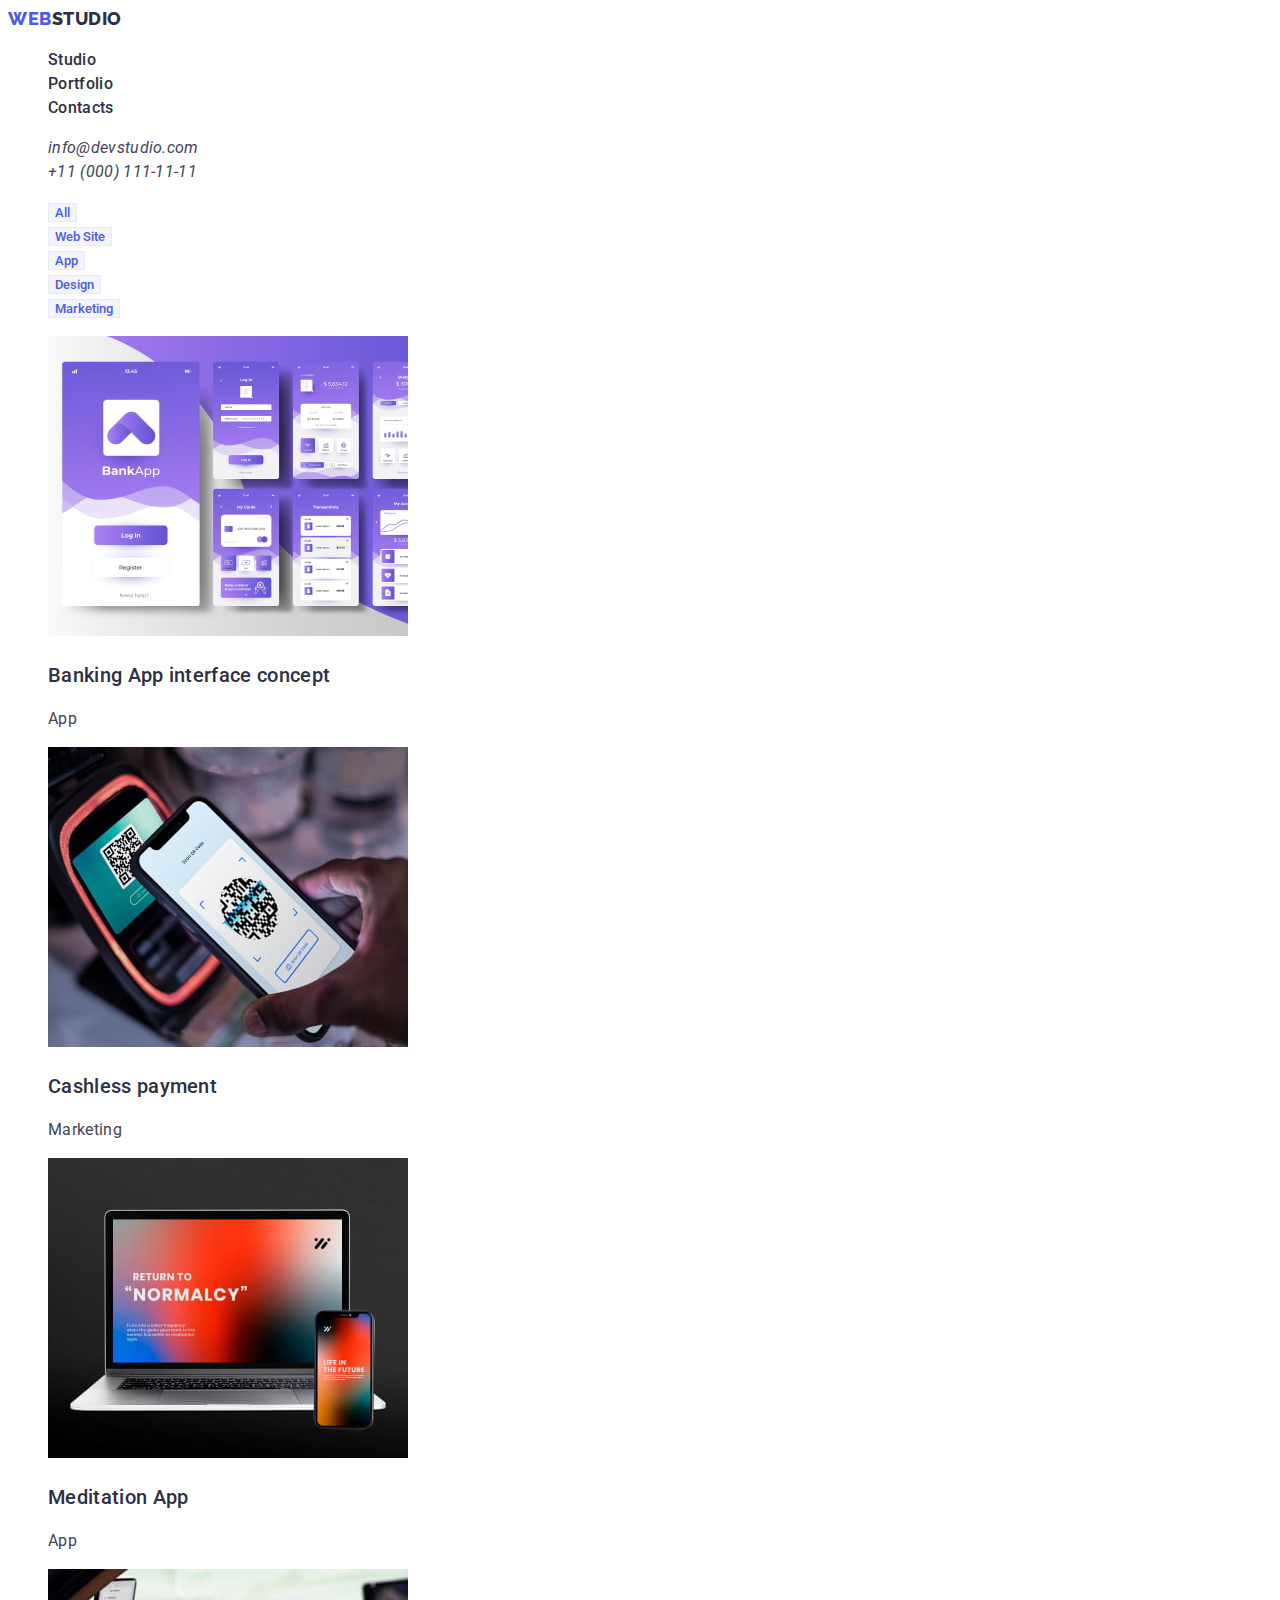
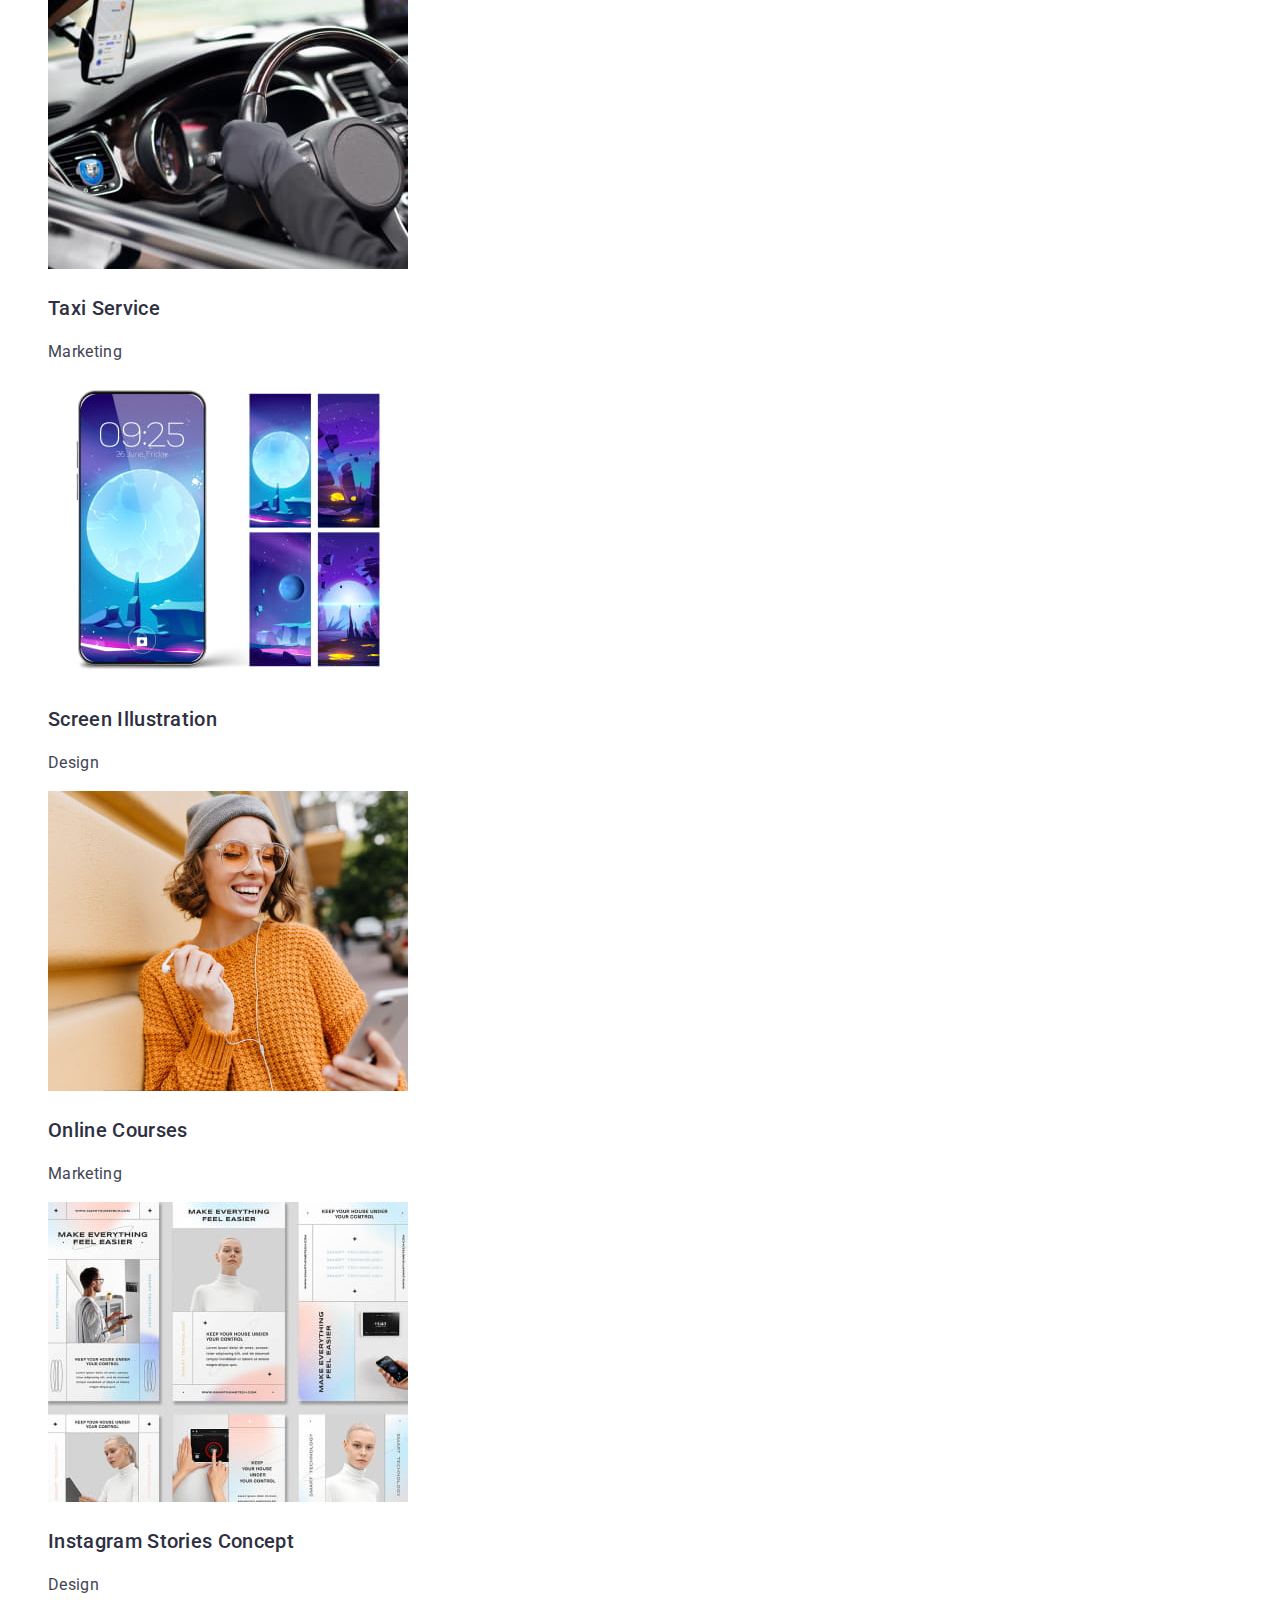
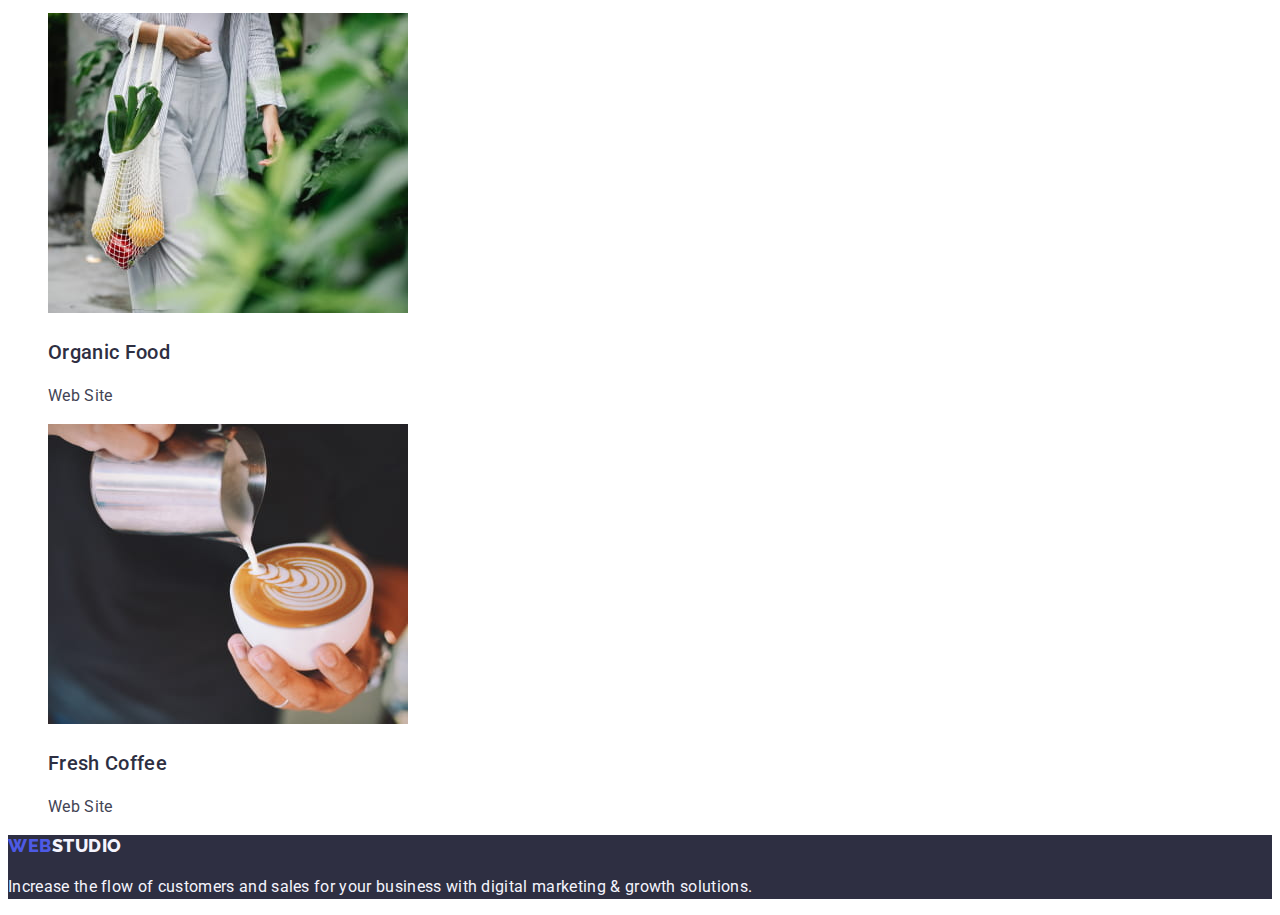
==== commit 9c53679c: "home" ====
--- a/portfolio.html
+++ b/portfolio.html
@@ -16,30 +16,29 @@
     <!--Header-->
     <header>
       <nav class="page-nav">
-        <a class="logo" href="./portfolio.html"
-          >Web<span class="color-logo-1">Studio</span>
+        <a class="logo" href="./index.html">Web<span class="color-logo-1">Studio</span>
         </a>
-        <ul class="list-nav">
+        <ul class="page-nav-list">
           <li>
-            <a class="link-item" href="./index.html" target="_self">Studio</a>
+            <a class="page-nav-link" href="./index.html">Studio</a>
           </li>
           <li>
-            <a class="link-item" href="./portfolio.html" target="_self"
-              >Portfolio
-            </a>
+            <a class="page-nav-link" href="./portfolio.html">Portfolio</a>
           </li>
-          <li><a class="link-item" href="">Contacts</a></li>
+          <li>
+            <a class="page-nav-link" href="">Contacts</a>
+          </li>
         </ul>
       </nav>
-      <address>
-        <ul class="contacts">
+      <address class="contacts">
+        <ul class="contacts-list">
           <li>
-            <a class="link-contacts" href="mailto:info@devstudio.com">
+            <a class="contacts-link" href="mailto:info@devstudio.com">
               info@devstudio.com
             </a>
           </li>
           <li>
-            <a class="link-contacts" href="tel:+110001111111"> +11 (000) 111-11-11 </a>
+            <a class="contacts-link" href="tel:+110001111111"> +11 (000) 111-11-11 </a>
           </li>
         </ul>
       </address>
--- a/css/styles.css
+++ b/css/styles.css
@@ -36,7 +36,7 @@
     color: var(--black-color);
 }
 
-.page-nav > .page-nav-list, .contacts {
+.page-nav > .page-nav-list, .contacts-list {
     list-style: none;
 }
 
@@ -52,13 +52,13 @@
     text-decoration: underline;
 }
 
-.link-contacts {
+.contacts-link {
     color: #434455;
     text-decoration: none;
 }
 
-.contacts .link-contacts:hover,
-.contacts .link-contacts:focus {
+.contacts .contacts-link:hover,
+.contacts .contacts-link:focus {
     color: var(--hover-color);
 }
 
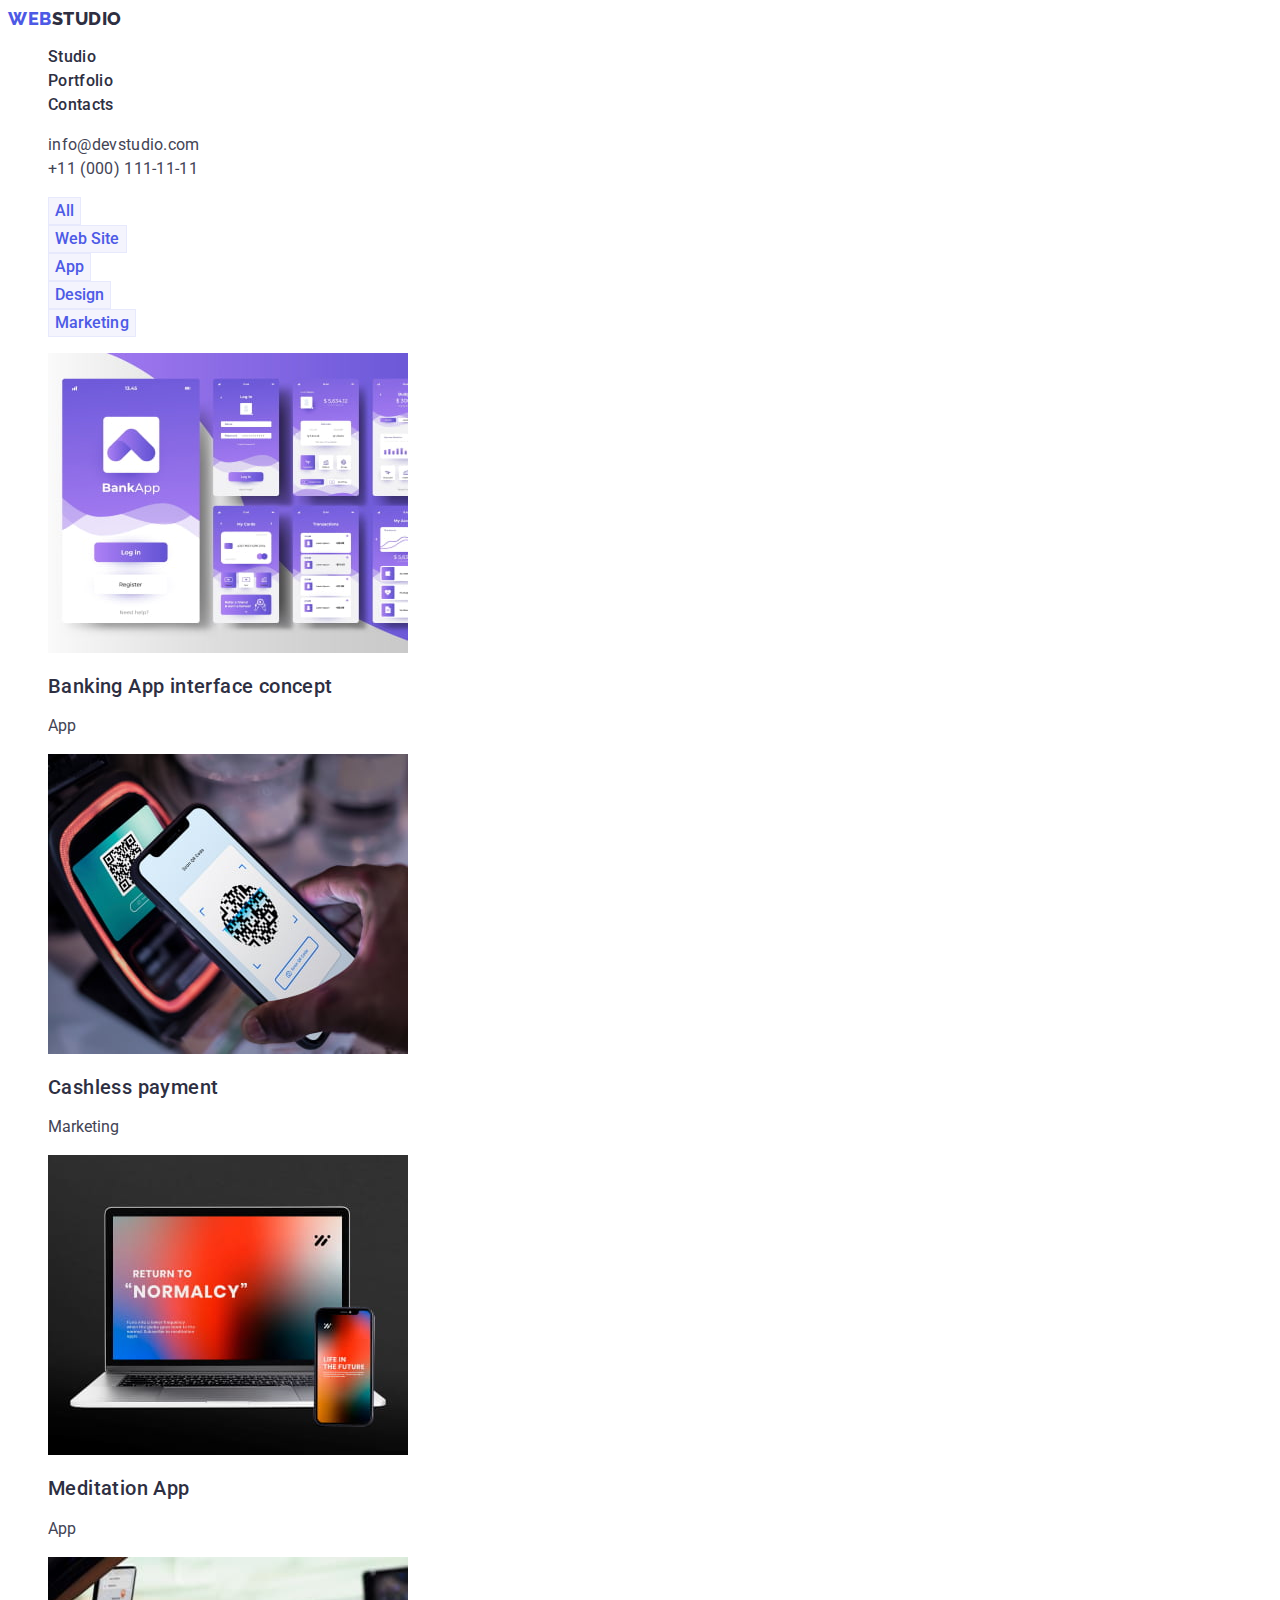
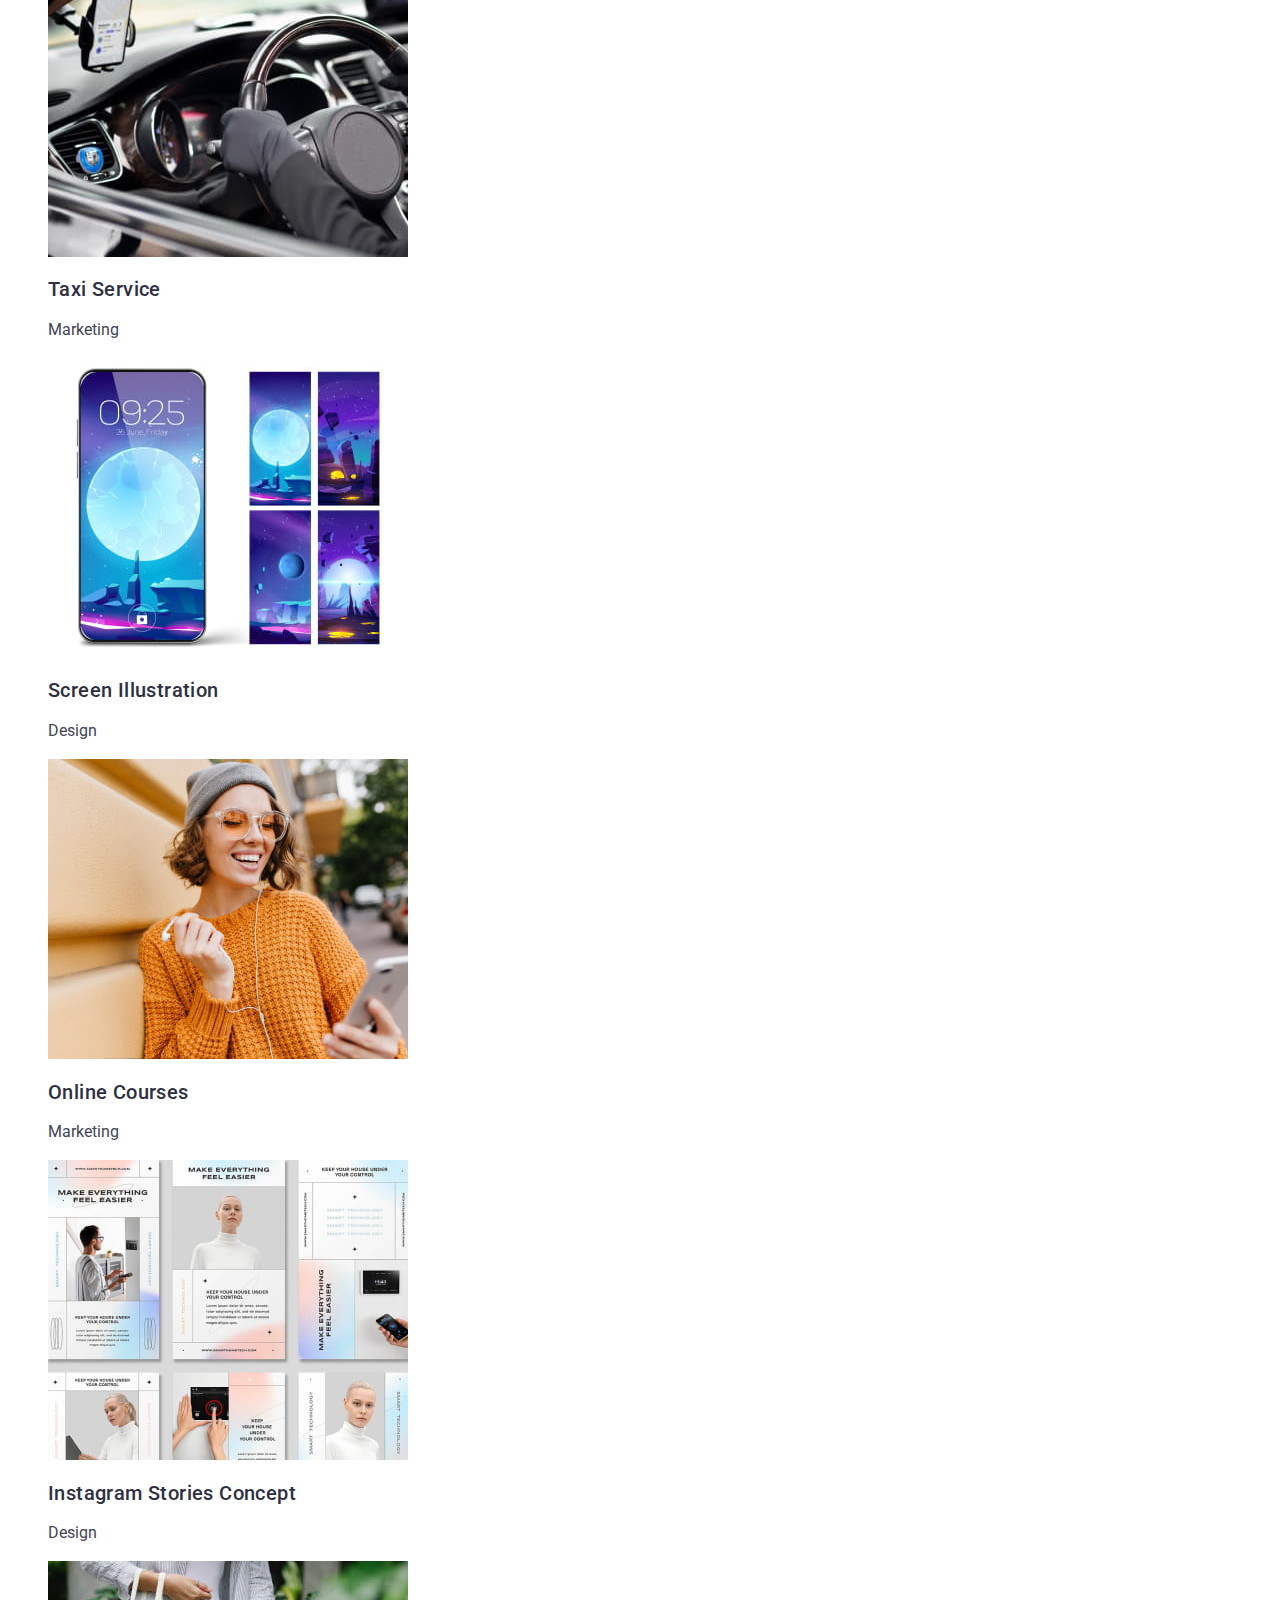
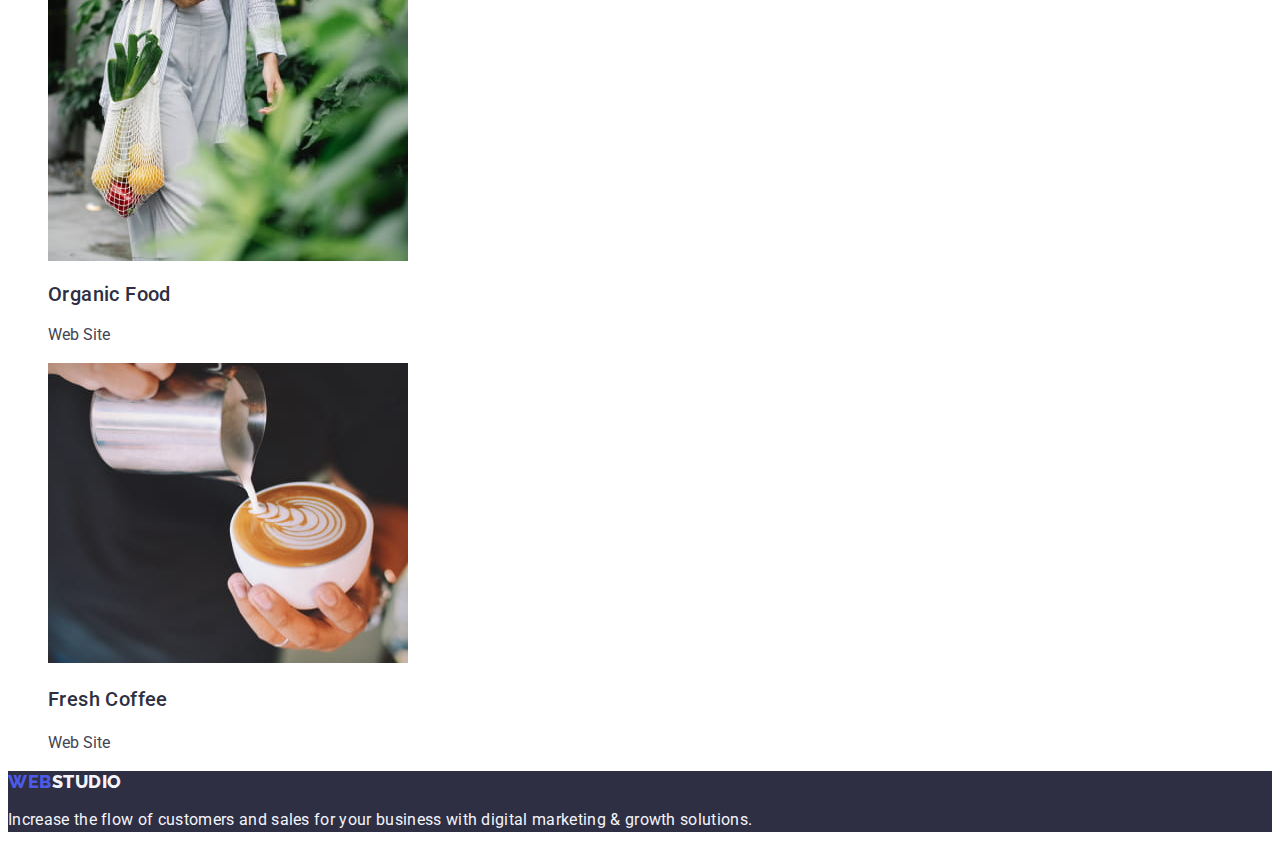
==== commit 36a4af0a: "home" ====
--- a/portfolio.html
+++ b/portfolio.html
@@ -13,32 +13,43 @@
   </head>
 
   <body>
-    <!--Header-->
+ <!-- Header -->
     <header>
       <nav class="page-nav">
-        <a class="logo" href="./index.html">Web<span class="color-logo-1">Studio</span>
+        <a class="link logo" 
+          href="./index.html">Web<span class="color-logo-1">Studio</span>
         </a>
-        <ul class="page-nav-list">
-          <li>
-            <a class="page-nav-link" href="./index.html">Studio</a>
-          </li>
-          <li>
-            <a class="page-nav-link" href="./portfolio.html">Portfolio</a>
-          </li>
-          <li>
-            <a class="page-nav-link" href="">Contacts</a>
+        <ul class="list">
+          <li>
+            <a class="link page-nav-link" 
+              href="./index.html">
+              Studio
+            </a>
+          </li>
+          <li>
+            <a class="link page-nav-link" 
+              href="./portfolio.html">
+              Portfolio
+            </a>
+          </li>
+          <li>
+            <a class="link page-nav-link" 
+              href="">
+              Contacts
+            </a>
           </li>
         </ul>
       </nav>
       <address class="contacts">
-        <ul class="contacts-list">
-          <li>
-            <a class="contacts-link" href="mailto:info@devstudio.com">
+        <ul class="list">
+          <li>
+            <a class="link link-contacts" href="mailto:info@devstudio.com">
               info@devstudio.com
             </a>
           </li>
           <li>
-            <a class="contacts-link" href="tel:+110001111111"> +11 (000) 111-11-11 </a>
+            <a class="link link-contacts" href="tel:+110001111111"> +11 (000) 111-11-11 
+            </a>
           </li>
         </ul>
       </address>
@@ -47,105 +58,179 @@
     <main>
       <!--Main section Our project-->
       <section class="portfolio-section">
-        <h2 class="section-title-hidden" hidden>Our project</h2>
-        <ul class="list-item-button">
-          <li><button class="filter-button" type="button">All</button></li>
-          <li><button class="filter-button" type="button">Web Site</button></li>
-          <li><button class="filter-button" type="button">App</button></li>
-          <li><button class="filter-button" type="button">Design</button></li>
-          <li><button class="filter-button" type="button">Marketing</button></li>
-        </ul>
-        <ul class="list-item-projects">
-          <li>
-            <img
+        <h1 class="title-hidden" hidden>Our projects</h1>
+        <ul class="list">
+          <li>
+            <button class="filter-button" type="button">
+              All
+            </button>
+          </li>
+          <li>
+            <button class="filter-button" type="button">
+              Web Site
+            </button>
+          </li>
+          <li>
+            <button class="filter-button" type="button">
+              App
+            </button>
+          </li>
+          <li>
+            <button class="filter-button" type="button">
+              Design
+            </button>
+          </li>
+          <li>
+            <button class="filter-button" type="button">
+              Marketing
+            </button>
+          </li>
+        </ul>
+        <ul class="list">
+          <li>
+            <a class="link" href="">
+              <img
               src="./images/projects/img-1.jpg"
               alt="Banking App interface concept"
               width="360"
-            />
-            <h3 class="list-title">Banking App interface concept</h3>
-            <p>App</p>
-          </li>
-          <li>
-            <img
+              />
+              <h2 class="list-title">
+                Banking App interface concept
+              </h2>
+              <p class="list-text">
+                App
+              </p>
+            </a>
+          </li>
+          <li>
+            <a class="link" href="">
+              <img
               src="./images/projects/img-2.jpg"
               alt="Cashless payment"
               width="360"
-            />
-            <h3 class="list-title">Cashless payment</h3>
-            <p>Marketing</p>
-          </li>
-          <li>
-            <img
+              />
+              <h2 class="list-title">
+                Cashless payment
+              </h2>
+              <p class="list-text">
+                Marketing
+              </p>
+            </a>
+          </li>
+          <li>
+            <a class="link" href="">
+              <img
               src="./images/projects/img-3.jpg"
               alt="Meditation App"
               width="360"
-            />
-            <h3 class="list-title">Meditation App</h3>
-            <p>App</p>
-          </li>
-          <li>
-            <img
+              />
+              <h2 class="list-title">
+                Meditation App
+              </h2>
+              <p class="list-text">
+                App
+              </p>
+            </a>
+          </li>
+          <li>
+            <a class="link" href="">
+              <img
               src="./images/projects/img-4.jpg"
               alt="Taxi Service"
               width="360"
-            />
-            <h3 class="list-title">Taxi Service</h3>
-            <p>Marketing</p>
-          </li>
-          <li>
-            <img
+              />
+              <h2 class="list-title">
+                Taxi Service
+              </h2>
+              <p class="list-text">
+                Marketing
+              </p>
+            </a>
+          </li>
+          <li>
+            <a class="link" href="">
+              <img
               src="./images/projects/img-5.jpg"
               alt="Screen illustrations"
               width="360"
-            />
-            <h3 class="list-title">Screen Illustration</h3>
-            <p>Design</p>
-          </li>
-          <li>
-            <img
+              />
+              <h2 class="list-title">
+                Screen Illustration
+              </h2>
+              <p class="list-text">
+                Design
+              </p>
+            </a> 
+          </li>
+          <li>
+            <a class="link" href="">
+              <img
               src="./images/projects/img-6.jpg"
               alt="Online Courses"
               width="360"
-            />
-            <h3 class="list-title">Online Courses</h3>
-            <p>Marketing</p>
-          </li>
-          <li>
+              />
+              <h2 class="list-title">
+                Online Courses
+              </h2>
+              <p class="list-text">
+               Marketing
+              </p>
+            </a> 
+          </li>
+            <a class="link" href="">
             <img
               src="./images/projects/img-7.jpg"
               alt="Instagram Stories Concept"
               width="360"
-            />
-            <h3 class="list-title">Instagram Stories Concept</h3>
-            <p>Design</p>
-          </li>
-          <li>
-            <img
+              />
+              <h2 class="list-title">
+                Instagram Stories Concept
+              </h2>
+              <p class="list-text">
+                Design  
+              </p>
+            </a>
+          <li>
+          </li>
+          <li>
+            <a class="link" href="">
+              <img
               src="/images/projects/img-8.jpg"
               alt="Organic Food"
               width="360"
-            />
-            <h3 class="list-title">Organic Food</h3>
-            <p>Web Site</p>
-          </li>
-          <li>
-            <img
+              />
+              <h2 class="list-title">
+                Organic Food
+              </h2>
+              <p class="list-text">
+                Web Site  
+              </p>
+              </a>
+          </li>
+          <li>
+            <a class="link" href="">
+              <img
               src="./images/projects/img-9.jpg"
               alt="Fresh Coffee"
               width="360"
-            />
-            <h3 class="list-title">Fresh Coffee</h3>
-            <p>Web Site</p>
+              />
+              <h3 class="list-title">
+                Fresh Coffee
+              </h3>
+              <p class="list-text">
+                Web Site
+              </p>
+            </a>
           </li>
         </ul>
       </section>
     </main>
 
-    <!--Footer-->
+<!--Footer-->
     <footer class="footer">
-      <a class="logo" href="./index.html"
-        >Web<span class="color-logo-2">Studio</span></a
-      >
+      <a class="link logo" href="./index.html"
+        >Web<span class="color-logo-2">Studio</span>
+      </a>
       <p class="footer-text">
         Increase the flow of customers and sales for your business with digital
         marketing & growth solutions.
--- a/css/styles.css
+++ b/css/styles.css
@@ -1,25 +1,35 @@
 /* CSS Custom Properties */
-
 :root {
-    --hover-color: #404BBF;
-    --black-color: #2E2F42;
-    --white-color: #FFFFFF;
-    --light-pink-color: #F4F4FD;
-    --font-medium: 500;
-    --font-bold: 700;
+    --ocean-color: #404BBF;
+    --iris-color: #4D5AE5;
+    --navy-blue-color: #2E2F42;
+    --green-color: #31D0AA;
+    --slate-color: #434455;
+    --light-slate-color: #8E8F99;
+    --cornflower-color: #E7E9FC;
+    --cloud-color: #F4F4FD;
+    --navy-blue-modal-color: #2E2F42;
+    --grey-color: #2e2f42;
+    --white-color:#FFFFFF;
+    --dairy-color: #FCFCFC;
 }
 
 body {
     font-family: 'Roboto', sans-serif;
     font-weight: 400;
-    font-size: 16px;
-    line-height: 1.5;
-    letter-spacing: 0.02em;
-    color:  #434455;
+    color: #434455;
     background: var(--white-color);
 }
 
 /* Header */
+
+.link {
+    text-decoration: none;
+}
+
+.list {
+    list-style: none;
+}
 
 .logo {
     font-family: 'Raleway', sans-serif;
@@ -27,52 +37,57 @@
     font-size: 18px;
     line-height: 1.17;
     letter-spacing: 0.03em;
-    color: #4D5AE5;
-    text-decoration: none;
+    color: var(--iris-color);
     text-transform: uppercase;
 }
 
 .color-logo-1 {
-    color: var(--black-color);
+    color: var(--navy-blue-color);
 }
 
-.page-nav > .page-nav-list, .contacts-list {
-    list-style: none;
+.page-nav-link {
+    font-weight: 500;
+    font-size: 16px;
+    line-height: 1.5;
+    letter-spacing: 0.02em;
+    color: var(--navy-blue-color);
 }
 
-.page-nav-list .page-nav-link {
-    font-weight: var(--font-medium);
-    color: var(--black-color);
+.page-nav-link:hover,
+.page-nav-link:focus {
+    color: var(--ocean-color);
+    text-decoration: underline;
+}
+
+.contacts {
+    font-style: normal
+}
+
+.link-contacts {
+    font-size: 16px;
+    line-height: 1.5;
+    letter-spacing: 0.02em;
+    color: var(--slate-color);
     text-decoration: none;
 }
 
-.page-nav-list .page-nav-link:hover,
-.page-nav-list .page-nav-link:focus {
-    color: var(--hover-color);
-    text-decoration: underline;
-}
-
-.contacts-link {
-    color: #434455;
-    text-decoration: none;
-}
-
-.contacts .contacts-link:hover,
-.contacts .contacts-link:focus {
-    color: var(--hover-color);
+.link-contacts:hover,
+.link-contacts:focus {
+    color: var(--ocean-color);
 }
 
 /* Hero section */
 
 .section-hero {
-    background-color: var(--black-color);
+    background-color: var(--grey-color);
 }
 
 .hero-title {
     font-weight: var(--font-bold);
     font-size: 56px;
     line-height: 1.07;
-    color: var(--white-color);
+    letter-spacing: 0.02em;
+    color: #FFFFFF;
     text-align: center;
 }
 
@@ -80,68 +95,71 @@
     background-color: #4D5AE5;
     font-family: 'Roboto', sans-serif;
     font-size: 16px;
-    font-weight: var(--font-medium);
+    font-weight: 500;
     line-height: 1.5;
     letter-spacing: 0.04em;
-    color: var(--white-color);
+    color: #FFFFFF;
     cursor: pointer;
 }
 
 .hero-button:hover,
 .hero-button:focus {
-    background-color: var(--hover-color);
+    background-color: var(--ocean-color);
 }
 
 /* Section 2 Advantages */
 
-.section-second > .list-item-benefits {
-    list-style-type: none;
+.list-title {
+    font-weight: 500;
+    font-size: 20px;
+    line-height: 1.2;
+    letter-spacing: 0.02em;
+    color: var(--navy-blue-color);
 }
 
-.list-title {
-    font-weight: var(--font-medium);
-    font-size: 20px;
-    line-height: 1.2;
-    color: var(--black-color);
+.list-text {
+    font-size: 16px;
+    line-height: 1.5;
+    color: var(--slate-color);
 }
 
 /* Section 3 What are we doing*/
 
 .section-title {
-    font-weight: var(--font-bold);
+    text-transform: capitalize;
+    font-weight: 700;
     font-size: 36px;
     line-height: 1.11;
-    color: var(--black-color);
+    letter-spacing: 0.02em;
+    color: var(--navy-blue-color);
     text-align: center;
-}
-
-.section-three > .list-item-three {
-    list-style-type: none;
 }
 
 /* Section 4 Our team*/
 
 .section-four {
-    background-color: var(--light-pink-color);
-    text-align: center;
+    background-color: var(--cloud-color);
 }
 
-.section-four .list-item-four {
-    list-style-type: none;
+.list-bg {
+    background-color: #FFFFFF;
 }
 
 /* Footer */
 
 .footer {
-    background-color: var(--black-color);
+    background-color: var(--navy-blue-color);
 }
 
 .color-logo-2 {
-    color: var(--light-pink-color);
+    color: var(--cloud-color);
 }
 
 .footer-text {
-    color: var(--light-pink-color);
+    line-height: 1.5;
+    font-size: 16px;
+    letter-spacing: 0.02em;
+    color: var(--cloud-color);
 }
 
 /* Portfolio - Main section Our project */
@@ -152,16 +170,19 @@
 
 .filter-button {
     font-family: 'Roboto', sans-serif;
-    background-color: var(--light-pink-color);
+    background-color: var(--cloud-color);
     border: 1px solid #E7E9FC;
-    font-weight: var(--font-medium);
+    font-weight: 500;
+    line-height: 1.5;
+    font-size: 16px;
     letter-spacing: 0.004em;
     text-align: center;
-    color: #4D5AE5;
+    color: var(--iris-color);
+    cursor: pointer;
 }
 
 .filter-button:hover, 
 .filter-button:focus {
-    background-color: var(--hover-color);
-    color: var(--white-color);
+    background-color: var(--ocean-color);
+    color: #FFFFFF;
 }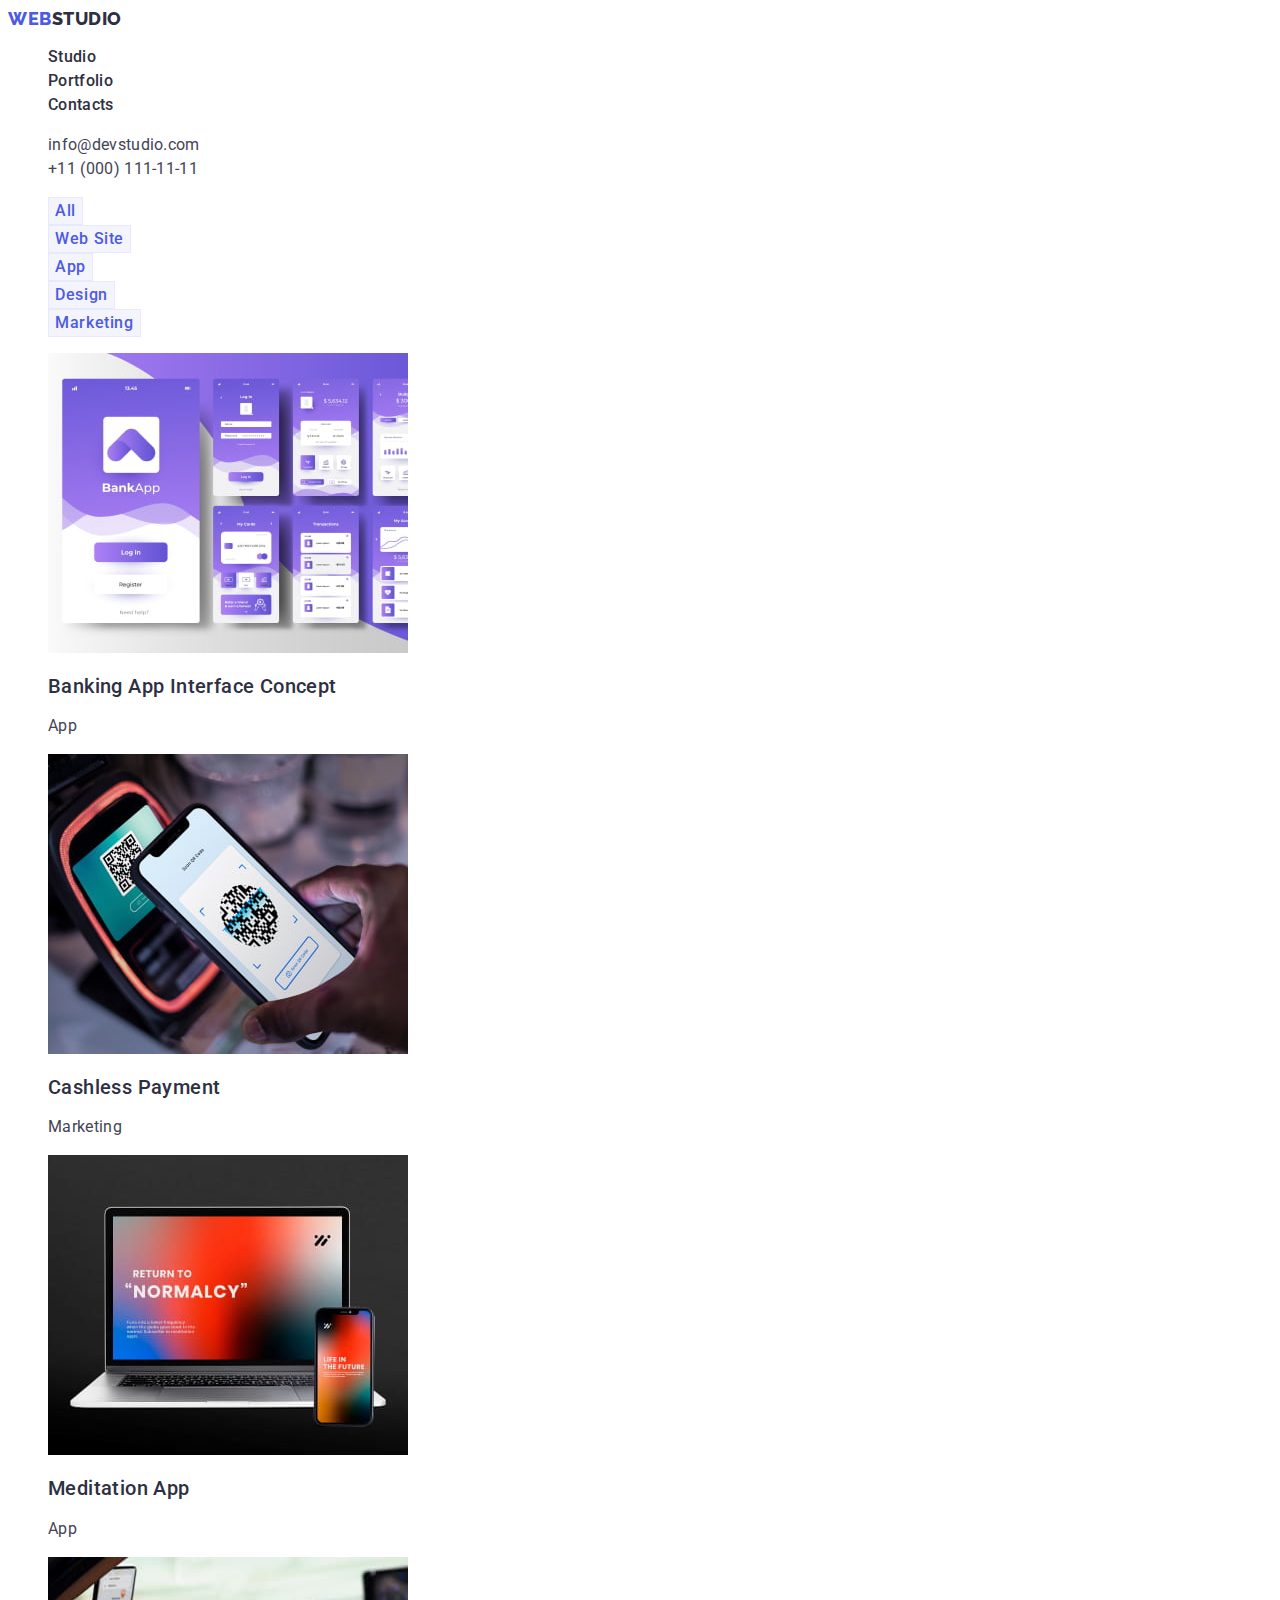
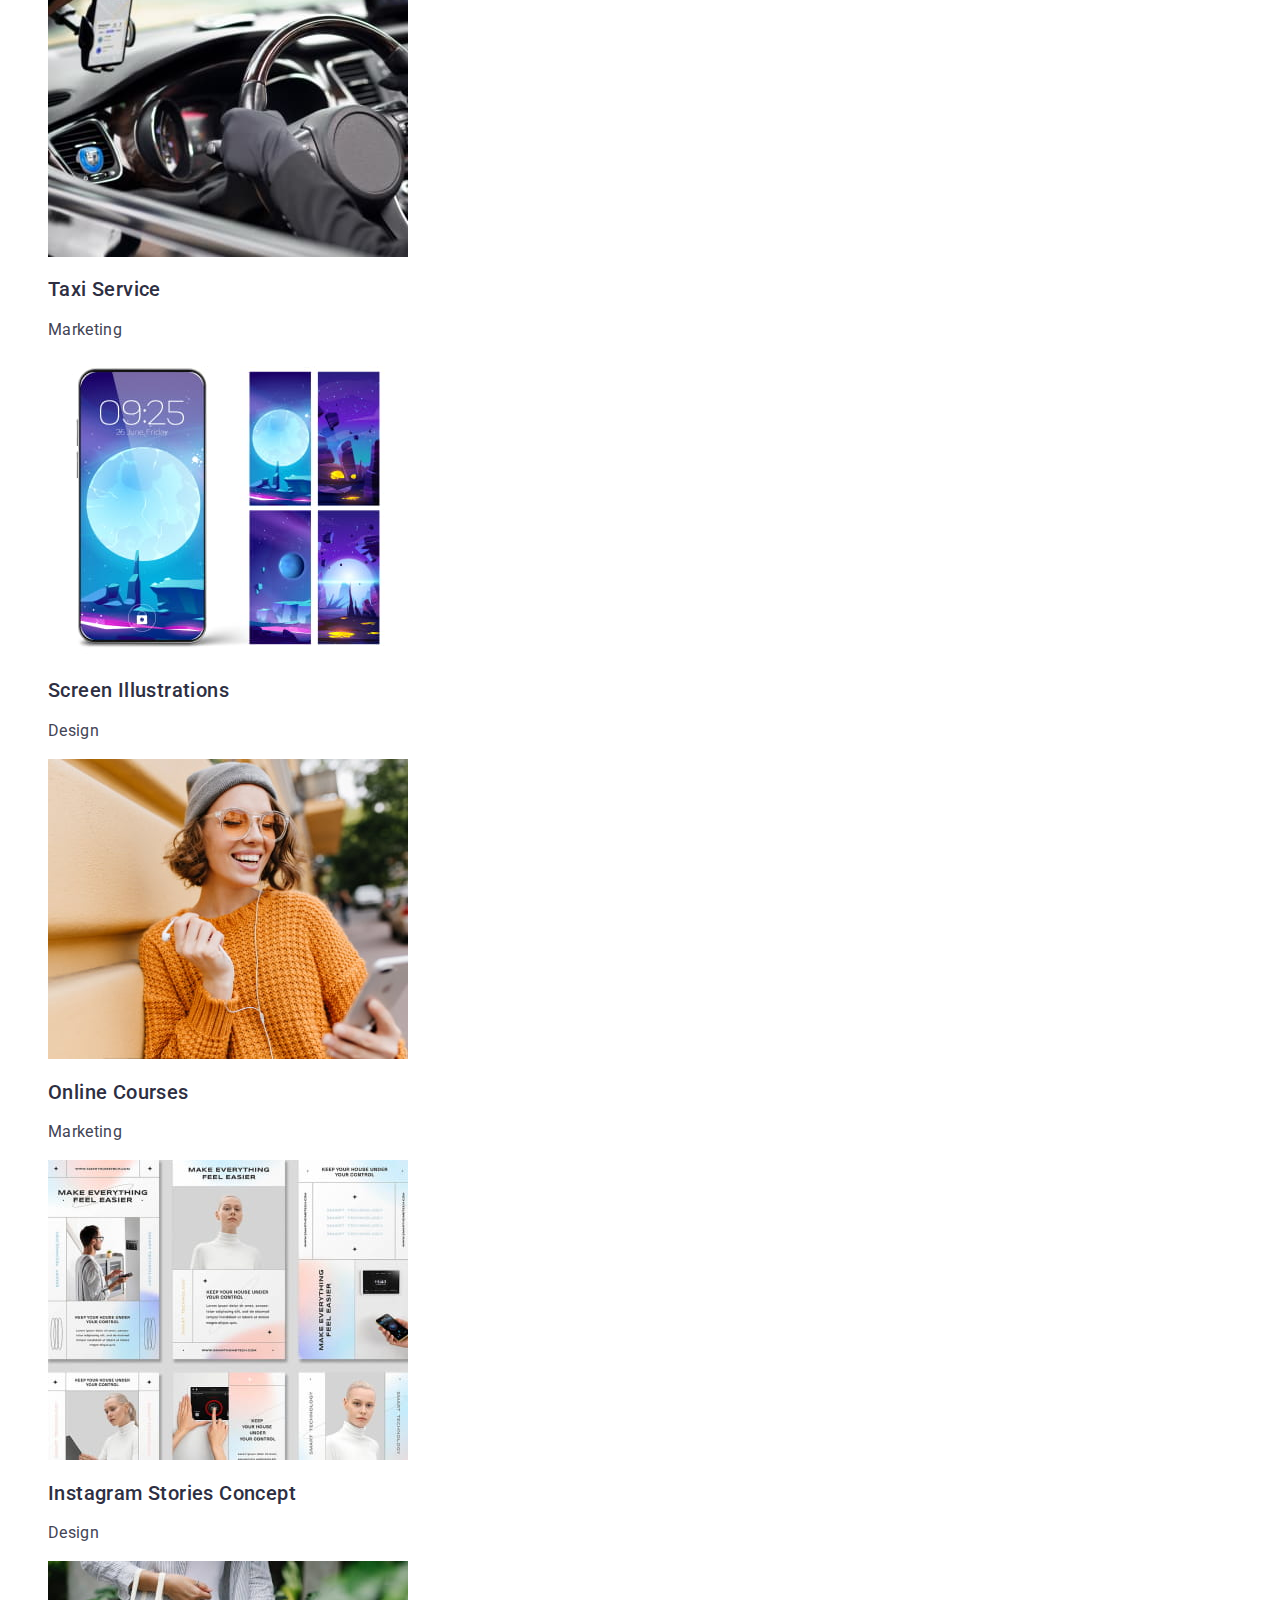
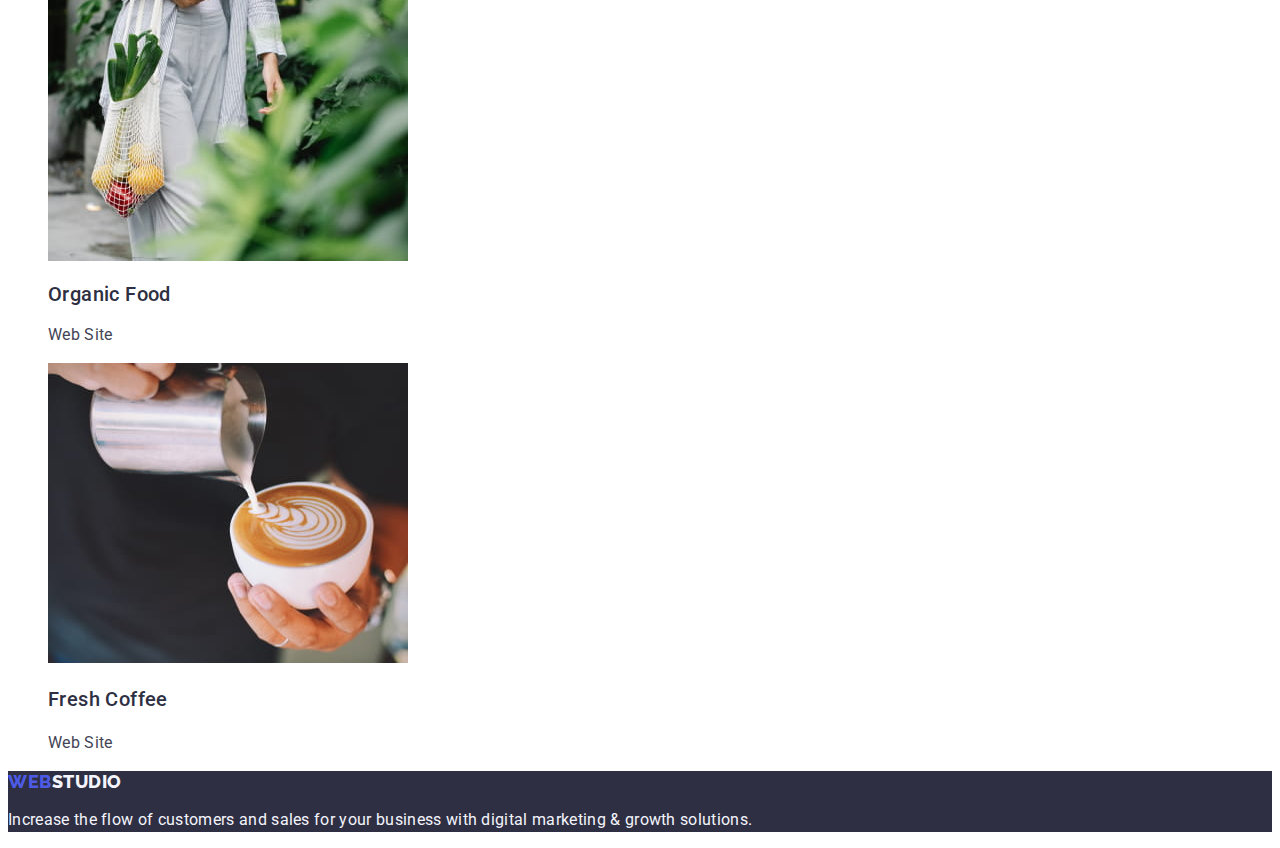
==== commit a24c57c1: "home" ====
--- a/portfolio.html
+++ b/portfolio.html
@@ -1,15 +1,15 @@
 <!DOCTYPE html>
 <html lang="en">
   <head>
-    <meta charset="UTF-8" />
-    <meta http-equiv="X-UA-Compatible" content="IE=edge" />
-    <meta name="viewport" content="width=device-width, initial-scale=1.0" />
+    <meta charset="UTF-8">
+    <meta http-equiv="X-UA-Compatible" content="IE=edge">
+    <meta name="viewport" content="width=device-width, initial-scale=1.0">
     <link rel="preconnect" href="https://fonts.googleapis.com">
     <link rel="preconnect" href="https://fonts.gstatic.com" crossorigin>
     <link href="https://fonts.googleapis.com/css2?family=Raleway:wght@800&family=Roboto:wght@400;500;700;900&display=swap" rel="stylesheet">
     <title>Portfolio</title>
       <link rel="shortcut icon" href="./images/logo/logo.svg" type="image/svg">
-    <link rel="stylesheet" href="./css/styles.css" />
+    <link rel="stylesheet" href="./css/styles.css">
   </head>
 
   <body>
@@ -17,7 +17,7 @@
     <header>
       <nav class="page-nav">
         <a class="link logo" 
-          href="./index.html">Web<span class="color-logo-1">Studio</span>
+          href="./index.html">Web<span class="color-header-logo">Studio</span>
         </a>
         <ul class="list">
           <li>
@@ -43,12 +43,15 @@
       <address class="contacts">
         <ul class="list">
           <li>
-            <a class="link link-contacts" href="mailto:info@devstudio.com">
+            <a class="link link-contacts"
+            href="mailto:info@devstudio.com">
               info@devstudio.com
             </a>
           </li>
           <li>
-            <a class="link link-contacts" href="tel:+110001111111"> +11 (000) 111-11-11 
+            <a class="link link-contacts" 
+            href="tel:+110001111111"> 
+            +11 (000) 111-11-11 
             </a>
           </li>
         </ul>
@@ -92,10 +95,9 @@
               <img
               src="./images/projects/img-1.jpg"
               alt="Banking App interface concept"
-              width="360"
-              />
-              <h2 class="list-title">
-                Banking App interface concept
+              width="360">
+              <h2 class="list-title">
+                Banking App Interface Concept
               </h2>
               <p class="list-text">
                 App
@@ -107,10 +109,9 @@
               <img
               src="./images/projects/img-2.jpg"
               alt="Cashless payment"
-              width="360"
-              />
-              <h2 class="list-title">
-                Cashless payment
+              width="360">
+              <h2 class="list-title">
+                Cashless Payment
               </h2>
               <p class="list-text">
                 Marketing
@@ -122,8 +123,7 @@
               <img
               src="./images/projects/img-3.jpg"
               alt="Meditation App"
-              width="360"
-              />
+              width="360">
               <h2 class="list-title">
                 Meditation App
               </h2>
@@ -137,8 +137,7 @@
               <img
               src="./images/projects/img-4.jpg"
               alt="Taxi Service"
-              width="360"
-              />
+              width="360">
               <h2 class="list-title">
                 Taxi Service
               </h2>
@@ -152,10 +151,9 @@
               <img
               src="./images/projects/img-5.jpg"
               alt="Screen illustrations"
-              width="360"
-              />
-              <h2 class="list-title">
-                Screen Illustration
+              width="360">
+              <h2 class="list-title">
+                Screen Illustrations
               </h2>
               <p class="list-text">
                 Design
@@ -167,8 +165,7 @@
               <img
               src="./images/projects/img-6.jpg"
               alt="Online Courses"
-              width="360"
-              />
+              width="360">
               <h2 class="list-title">
                 Online Courses
               </h2>
@@ -181,8 +178,7 @@
             <img
               src="./images/projects/img-7.jpg"
               alt="Instagram Stories Concept"
-              width="360"
-              />
+              width="360">
               <h2 class="list-title">
                 Instagram Stories Concept
               </h2>
@@ -197,23 +193,21 @@
               <img
               src="/images/projects/img-8.jpg"
               alt="Organic Food"
-              width="360"
-              />
+              width="360">
               <h2 class="list-title">
                 Organic Food
               </h2>
               <p class="list-text">
                 Web Site  
               </p>
-              </a>
+            </a>
           </li>
           <li>
             <a class="link" href="">
               <img
               src="./images/projects/img-9.jpg"
               alt="Fresh Coffee"
-              width="360"
-              />
+              width="360">
               <h3 class="list-title">
                 Fresh Coffee
               </h3>
@@ -229,7 +223,7 @@
 <!--Footer-->
     <footer class="footer">
       <a class="link logo" href="./index.html"
-        >Web<span class="color-logo-2">Studio</span>
+        >Web<span class="color-footer-logo">Studio</span>
       </a>
       <p class="footer-text">
         Increase the flow of customers and sales for your business with digital
--- a/css/styles.css
+++ b/css/styles.css
@@ -41,7 +41,7 @@
     text-transform: uppercase;
 }
 
-.color-logo-1 {
+.color-header-logo {
     color: var(--navy-blue-color);
 }
 
@@ -120,6 +120,7 @@
 .list-text {
     font-size: 16px;
     line-height: 1.5;
+    letter-spacing: 0.02em;
     color: var(--slate-color);
 }
 
@@ -151,7 +152,7 @@
     background-color: var(--navy-blue-color);
 }
 
-.color-logo-2 {
+.color-footer-logo {
     color: var(--cloud-color);
 }
 
@@ -175,7 +176,7 @@
     font-weight: 500;
     line-height: 1.5;
     font-size: 16px;
-    letter-spacing: 0.004em;
+    letter-spacing: 0.04em;
     text-align: center;
     color: var(--iris-color);
     cursor: pointer;
@@ -185,4 +186,8 @@
 .filter-button:focus {
     background-color: var(--ocean-color);
     color: #FFFFFF;
+}
+
+.title-capitalize {
+    text-transform: capitalize;
 }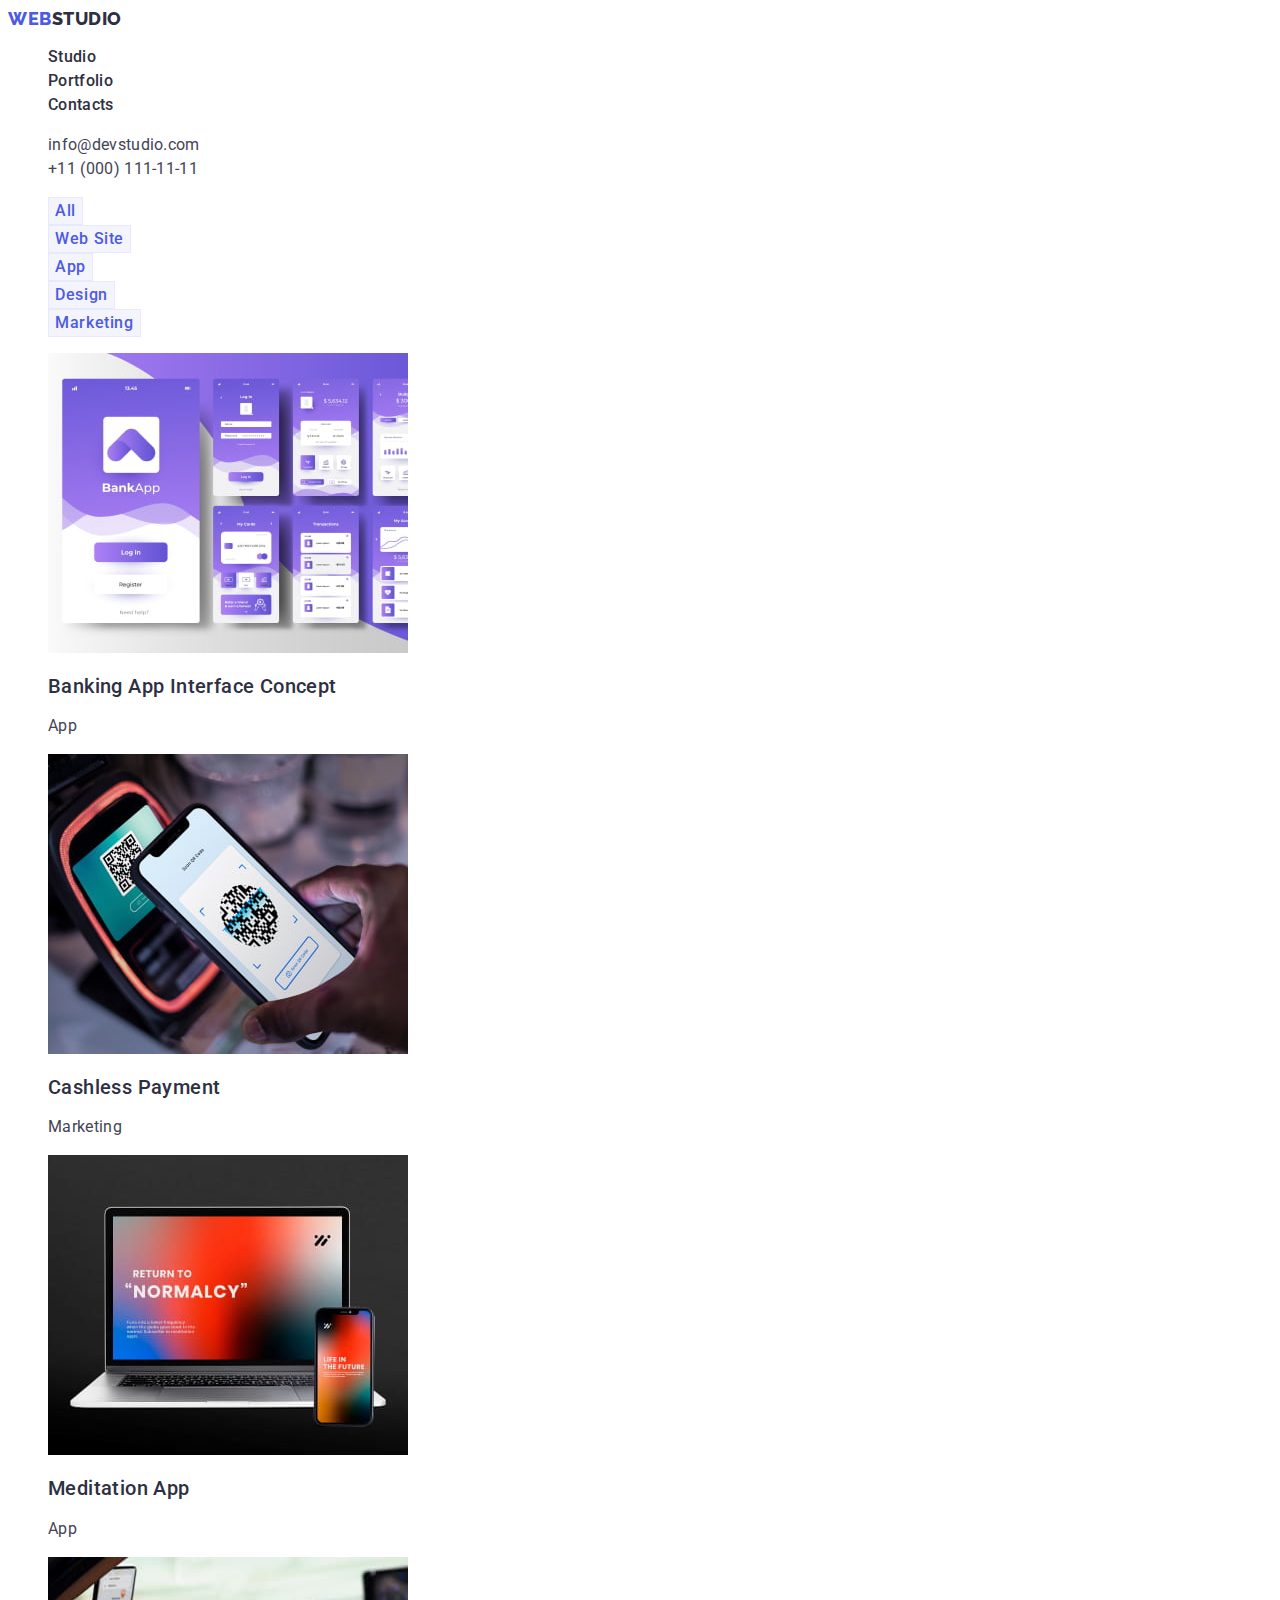
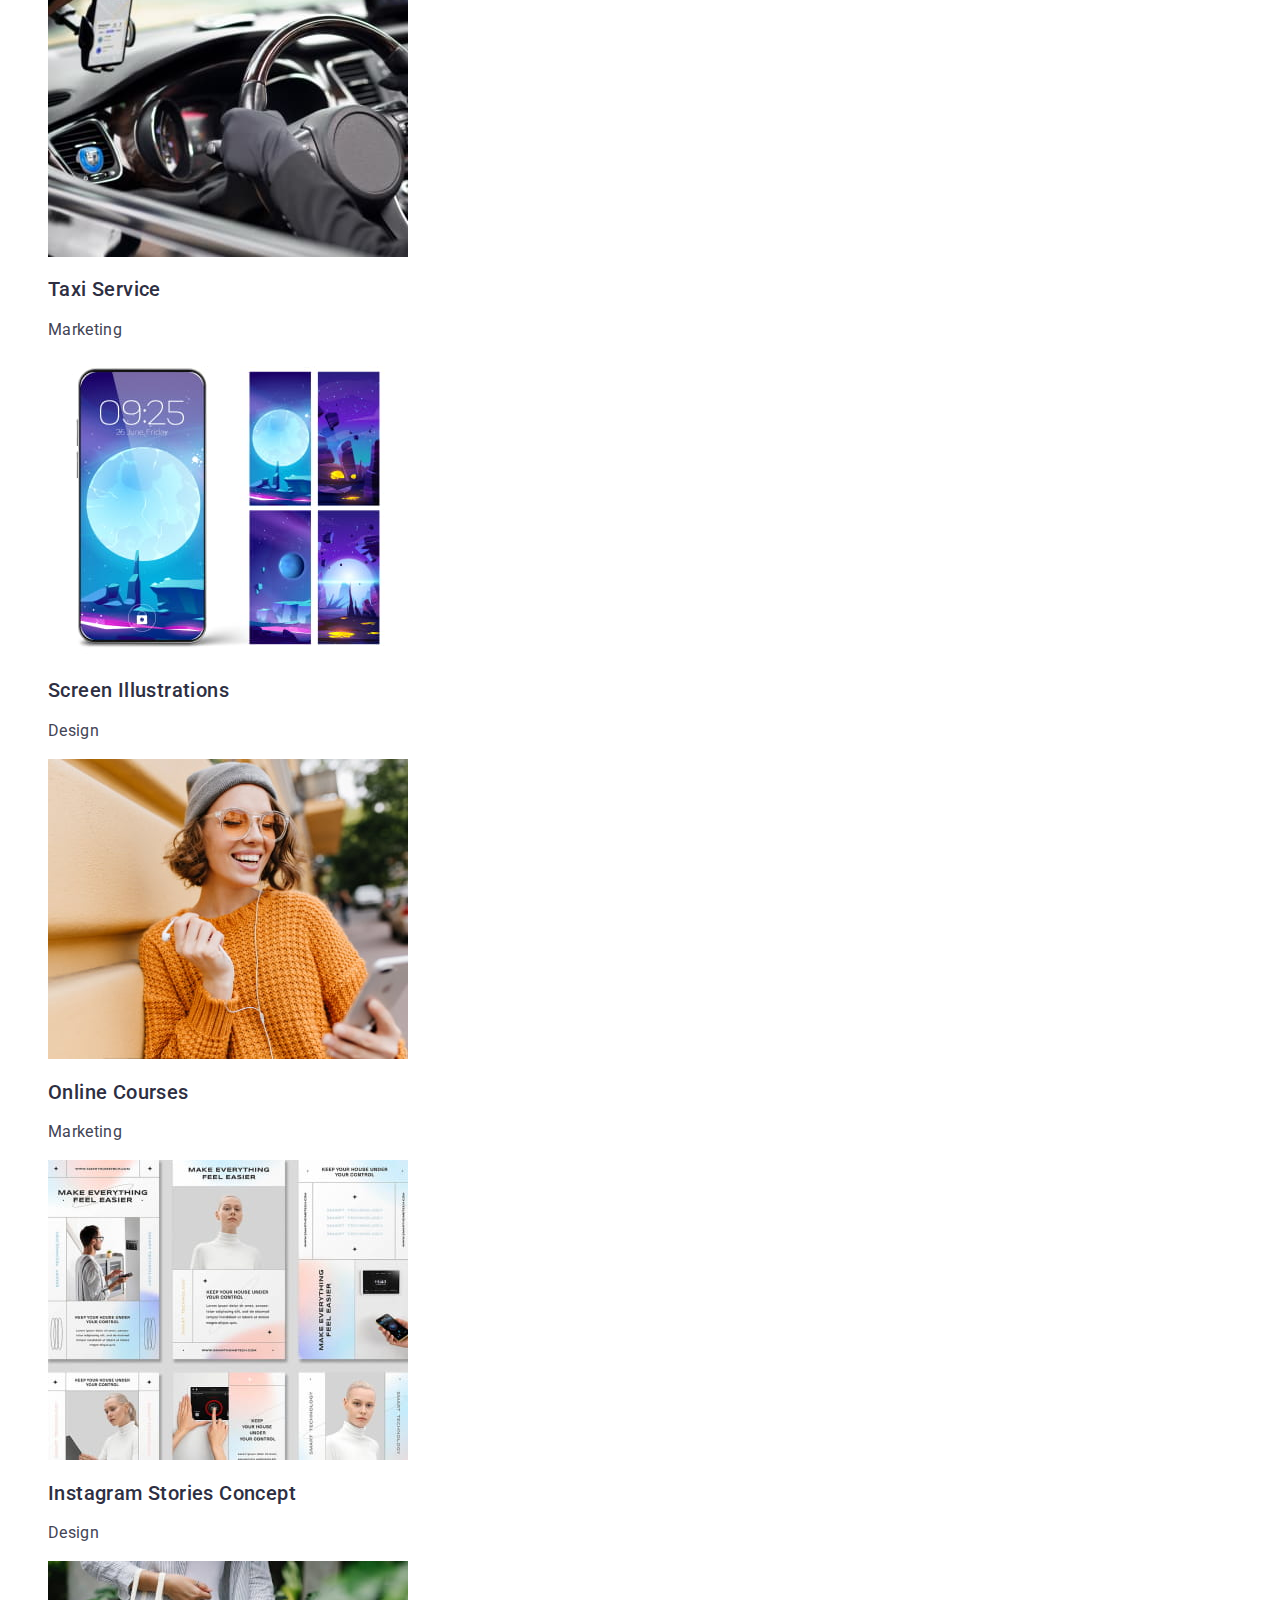
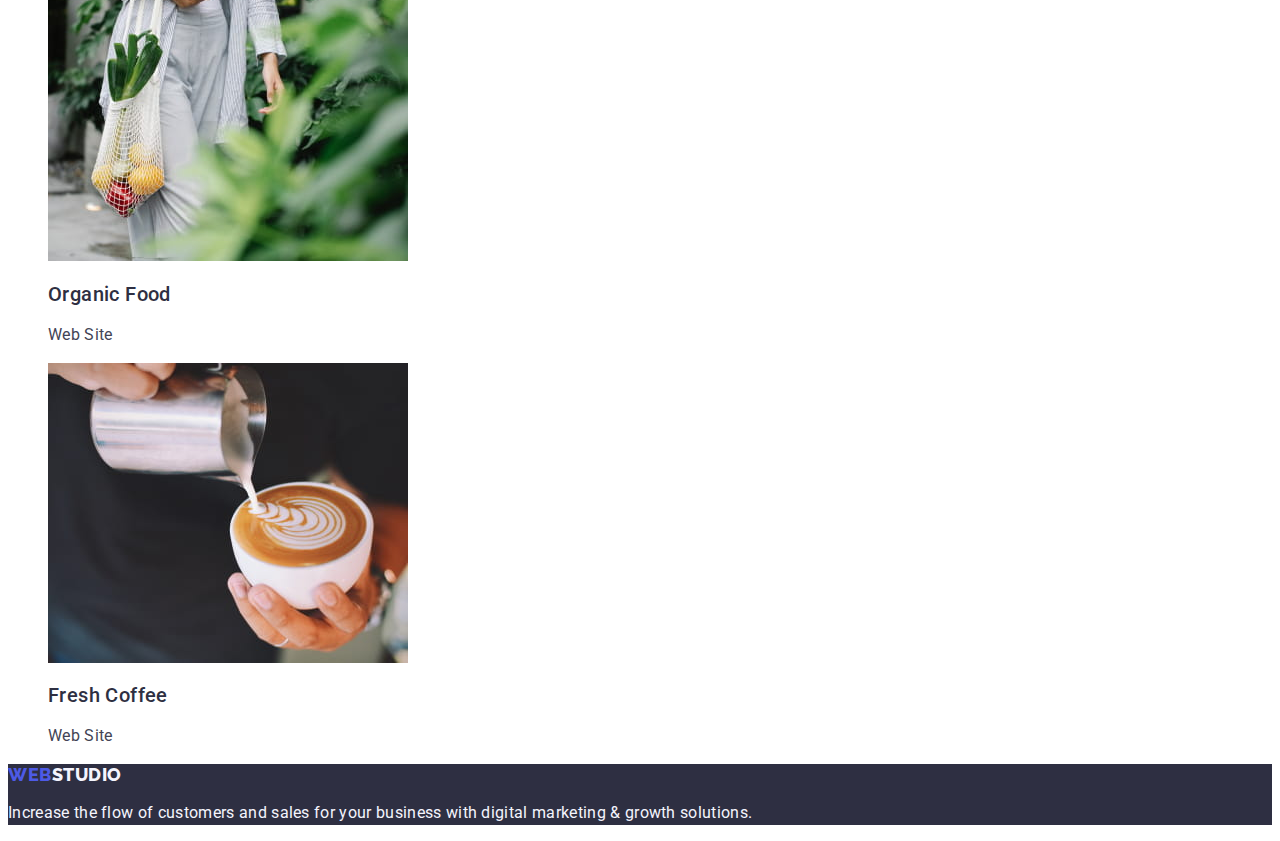
==== commit 8c293cee: "home" ====
--- a/portfolio.html
+++ b/portfolio.html
@@ -94,7 +94,7 @@
             <a class="link" href="">
               <img
               src="./images/projects/img-1.jpg"
-              alt="Banking App interface concept"
+              alt="Banking app interface concept"
               width="360">
               <h2 class="list-title">
                 Banking App Interface Concept
@@ -122,7 +122,7 @@
             <a class="link" href="">
               <img
               src="./images/projects/img-3.jpg"
-              alt="Meditation App"
+              alt="Meditation app"
               width="360">
               <h2 class="list-title">
                 Meditation App
@@ -136,7 +136,7 @@
             <a class="link" href="">
               <img
               src="./images/projects/img-4.jpg"
-              alt="Taxi Service"
+              alt="Taxi service"
               width="360">
               <h2 class="list-title">
                 Taxi Service
@@ -164,7 +164,7 @@
             <a class="link" href="">
               <img
               src="./images/projects/img-6.jpg"
-              alt="Online Courses"
+              alt="Online courses"
               width="360">
               <h2 class="list-title">
                 Online Courses
@@ -174,46 +174,25 @@
               </p>
             </a> 
           </li>
-            <a class="link" href="">
-            <img
-              src="./images/projects/img-7.jpg"
-              alt="Instagram Stories Concept"
-              width="360">
-              <h2 class="list-title">
-                Instagram Stories Concept
-              </h2>
-              <p class="list-text">
-                Design  
-              </p>
-            </a>
-          <li>
-          </li>
-          <li>
-            <a class="link" href="">
-              <img
-              src="/images/projects/img-8.jpg"
-              alt="Organic Food"
-              width="360">
-              <h2 class="list-title">
-                Organic Food
-              </h2>
-              <p class="list-text">
-                Web Site  
-              </p>
-            </a>
-          </li>
-          <li>
-            <a class="link" href="">
-              <img
-              src="./images/projects/img-9.jpg"
-              alt="Fresh Coffee"
-              width="360">
-              <h3 class="list-title">
-                Fresh Coffee
-              </h3>
-              <p class="list-text">
-                Web Site
-              </p>
+          <li>
+            <a class="link" class="link" href="">
+              <img src="./images/projects/img-7.jpg" alt="Instagram stories concept" width="360">
+              <h2 class="list-title">Instagram Stories Concept</h2>
+              <p class="list-text">Design</p>
+            </a>
+          </li>
+          <li>
+            <a class="link" class="link" href="">
+              <img src="./images/projects/img-8.jpg" alt="Organic food" width="360">
+              <h2 class="list-title">Organic Food</h2>
+              <p class="list-text">Web Site</p>
+            </a>
+          </li>
+          <li>
+            <a class="link" class="link" href="">
+              <img src="./images/projects/img-9.jpg" alt="Fresh coffee" width="360">
+              <h2 class="list-title">Fresh Coffee</h2>
+              <p class="list-text">Web Site</p>
             </a>
           </li>
         </ul>
